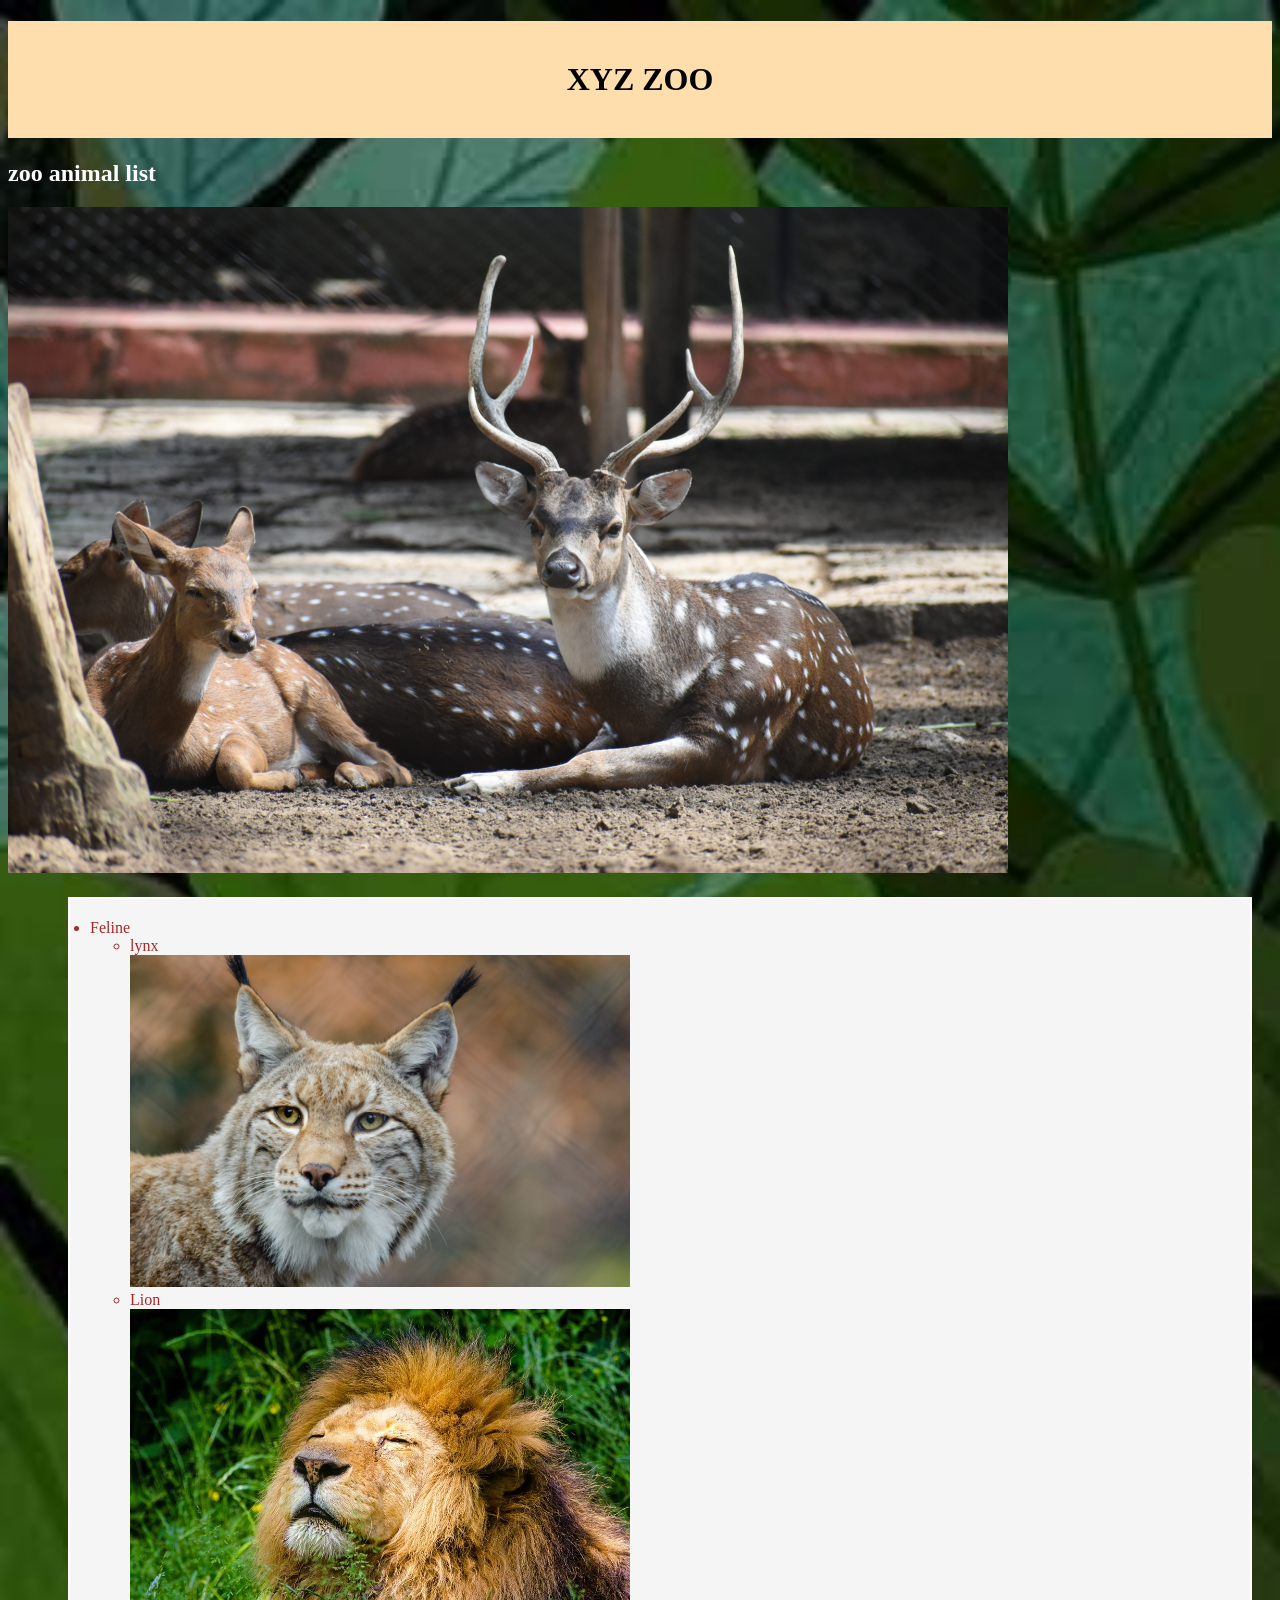
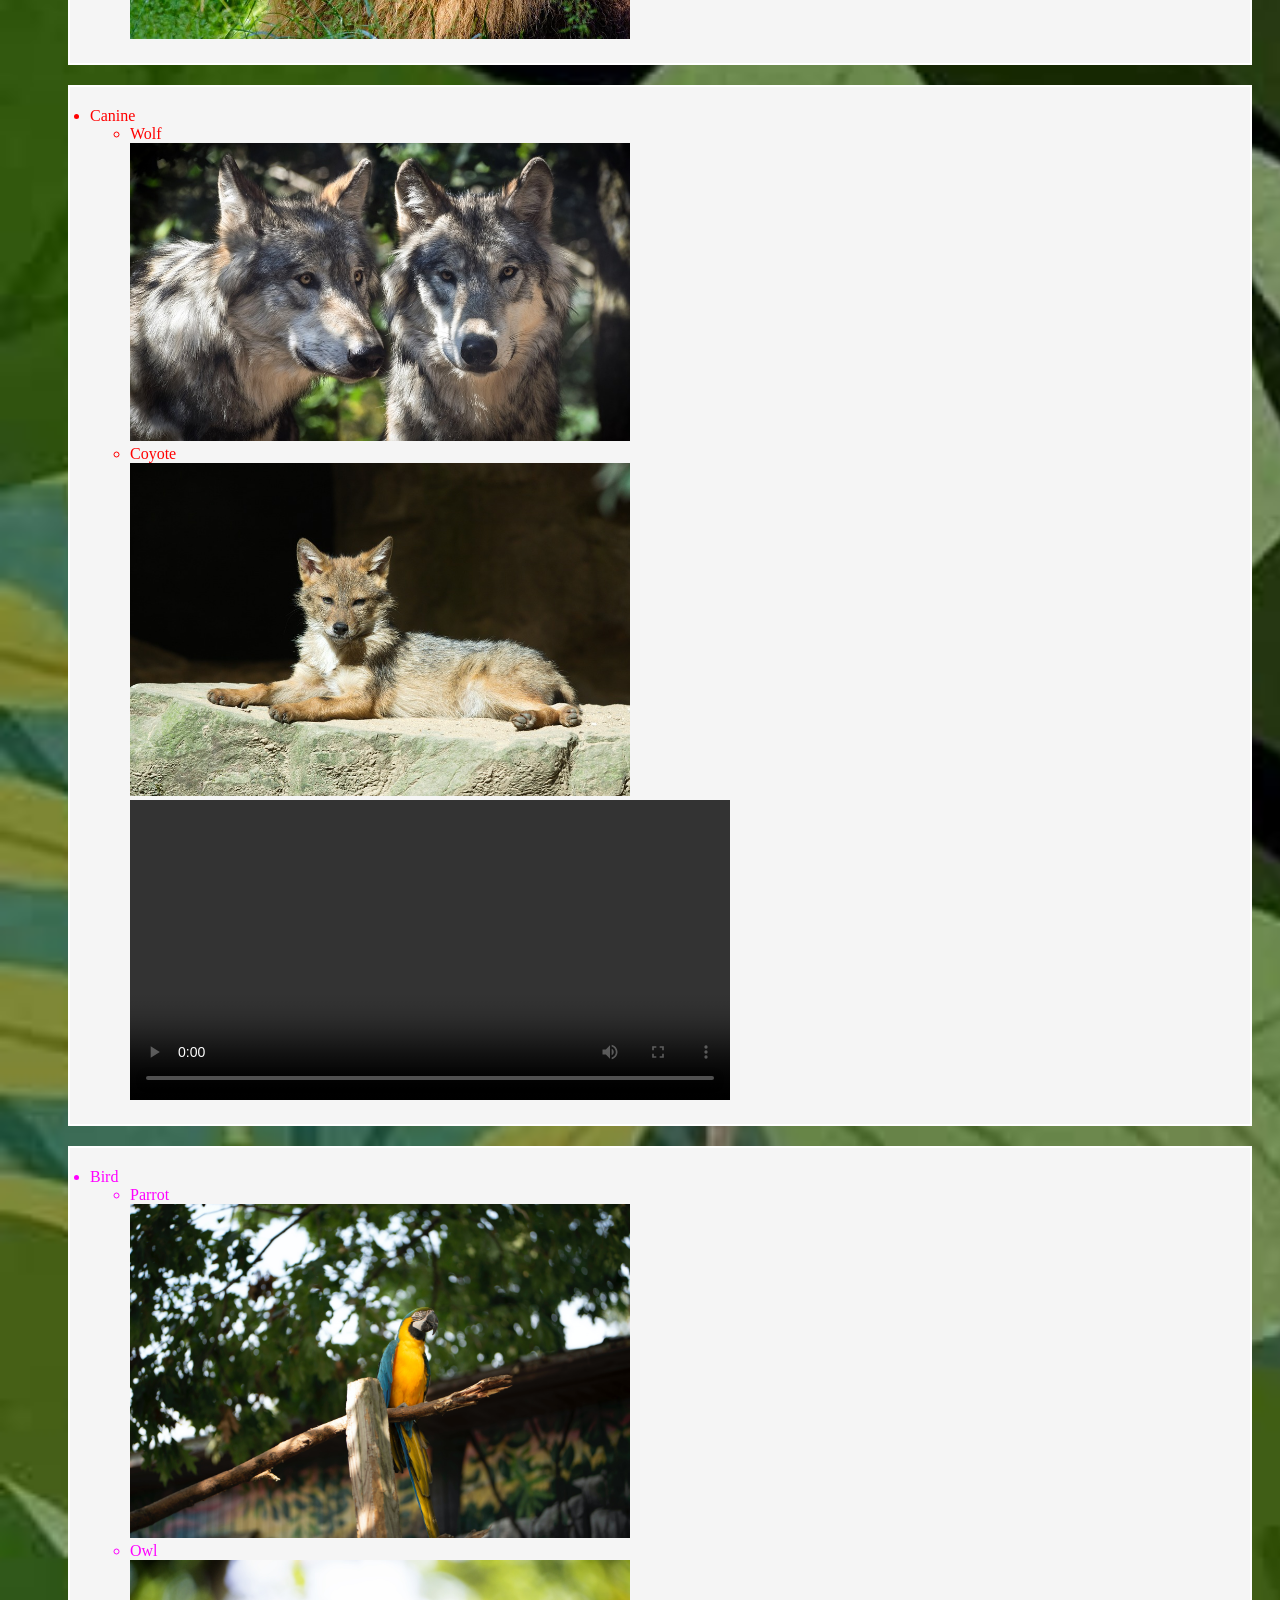
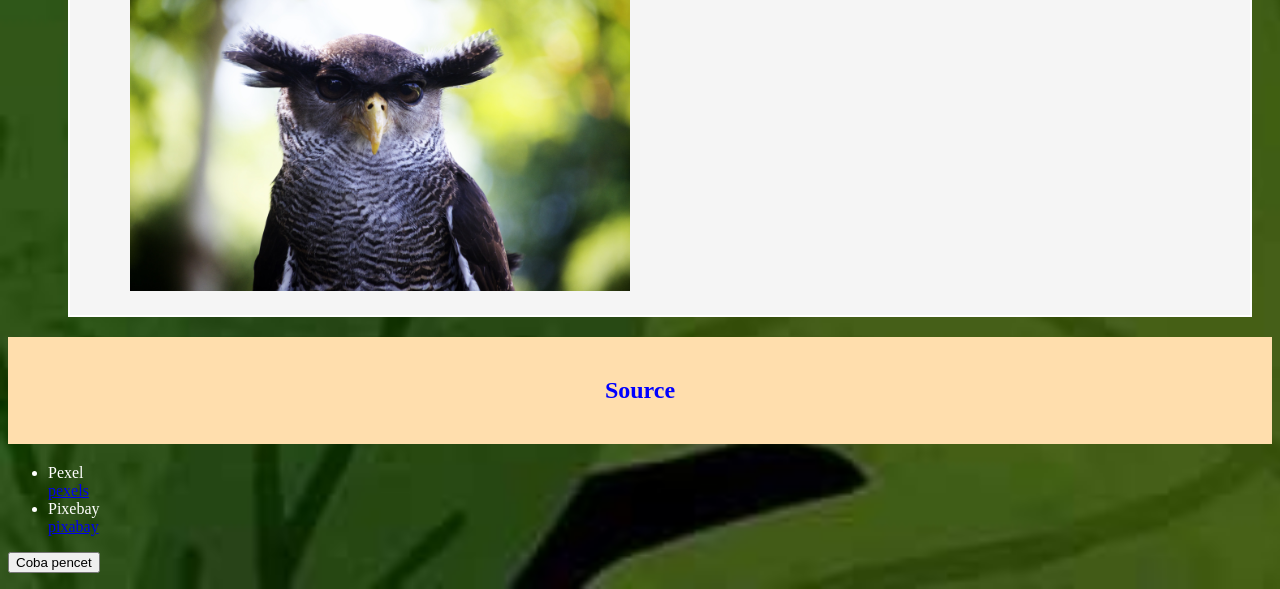
==== index.html @ 4dd63225 "Add files via upload" ====
<!DOCTYPE html>
<html lang="en">
<head>
<style>
.animal {
        background-color: whitesmoke;
        color: white;
        border: 2px solid;
        margin: 20px;
        padding: 20px;}

body    {
        background-image: url(daun.jpg);
        background-repeat: no-repeat;
        background-size: cover;}

    
 #myheader {
        background-color: navajowhite;
        color: black;
        padding: 40px;
        text-align: center;
    }
</style>
    <meta charset="UTF-8">
    <meta name="viewport" content="width=device-width, initial-scale=1.0">
    <title>Latihan</title>
</head>
<body>
    <h1 id="myheader">XYZ ZOO</h1>
    <h2 style="color: white;"><strong>zoo animal list</strong></h1>
    <img src="hewan/zoo.jpg" width="1000px">
    <ul>
        <div class="animal">
        <li style="color: brown;">Feline</li>
            <ul>
                <li style="color: brown;">lynx</li>
                    <a href="" target="_blank"><img src="hewan/lynx.jpg" alt="lynx" width="500"></a>
                <li style="color: brown;">Lion</li>
                    <a href="" target="_blank"><img src="hewan/lion.jpg"alt="Lion" width="500px"></a>
            </ul>
        </div>
        <div class="animal">
        <li style="color: red;">Canine</li>
            <ul>
                <li style="color: red;">Wolf</li>
                     <a href="" target="_blank"><img src="hewan/wolf.jpg" alt="Wolf"
                    width="500px"></a>
                <li style="color: red;">Coyote</li>
                    <a href="" target="_blank"><img src="hewan/coyote.jpg" alt="Coyote"
                    width="500px"></a>
                    <video width="600px" controls>
                        <source src="video/Coyote Hunts Birds  BBC Earth - BBC Earth (360p, h264).mp4" type="video/mp4">
                    </video>
            </ul>
        </div>
        <div class="animal">
        <li style="color: magenta;">Bird</li>
            <ul>
                <li style="color: magenta;">Parrot</li>
                     <a href="" target="_blank"><img src="hewan/parrot.jpg" alt="Parrot"
                    width="500px"></a>
                <li style="color: magenta;">Owl</li>
                     <a href="" target="_blank"><img src="hewan/owl.jpg" alt="Owl"
                    width="500px"></a>
            </ul>
            </div>
    </ul>
    <h2 style="color: blue;" id="myheader">Source</h2>
    <ul>
        <li style="color: white;">Pexel</li>
            <a href="https://www.pexels.com/id-id/" target="_blank">pexels</a>
        <li style="color: white;">Pixebay</li>
            <a href="https://pixabay.com/id/" target="_blank">pixabay</a>
    </ul>
<button type="button" onclick="document.getElementById('demo').innerHTML = Date()">Coba pencet</button>
<p id="demo"></p>
</body>
</html>
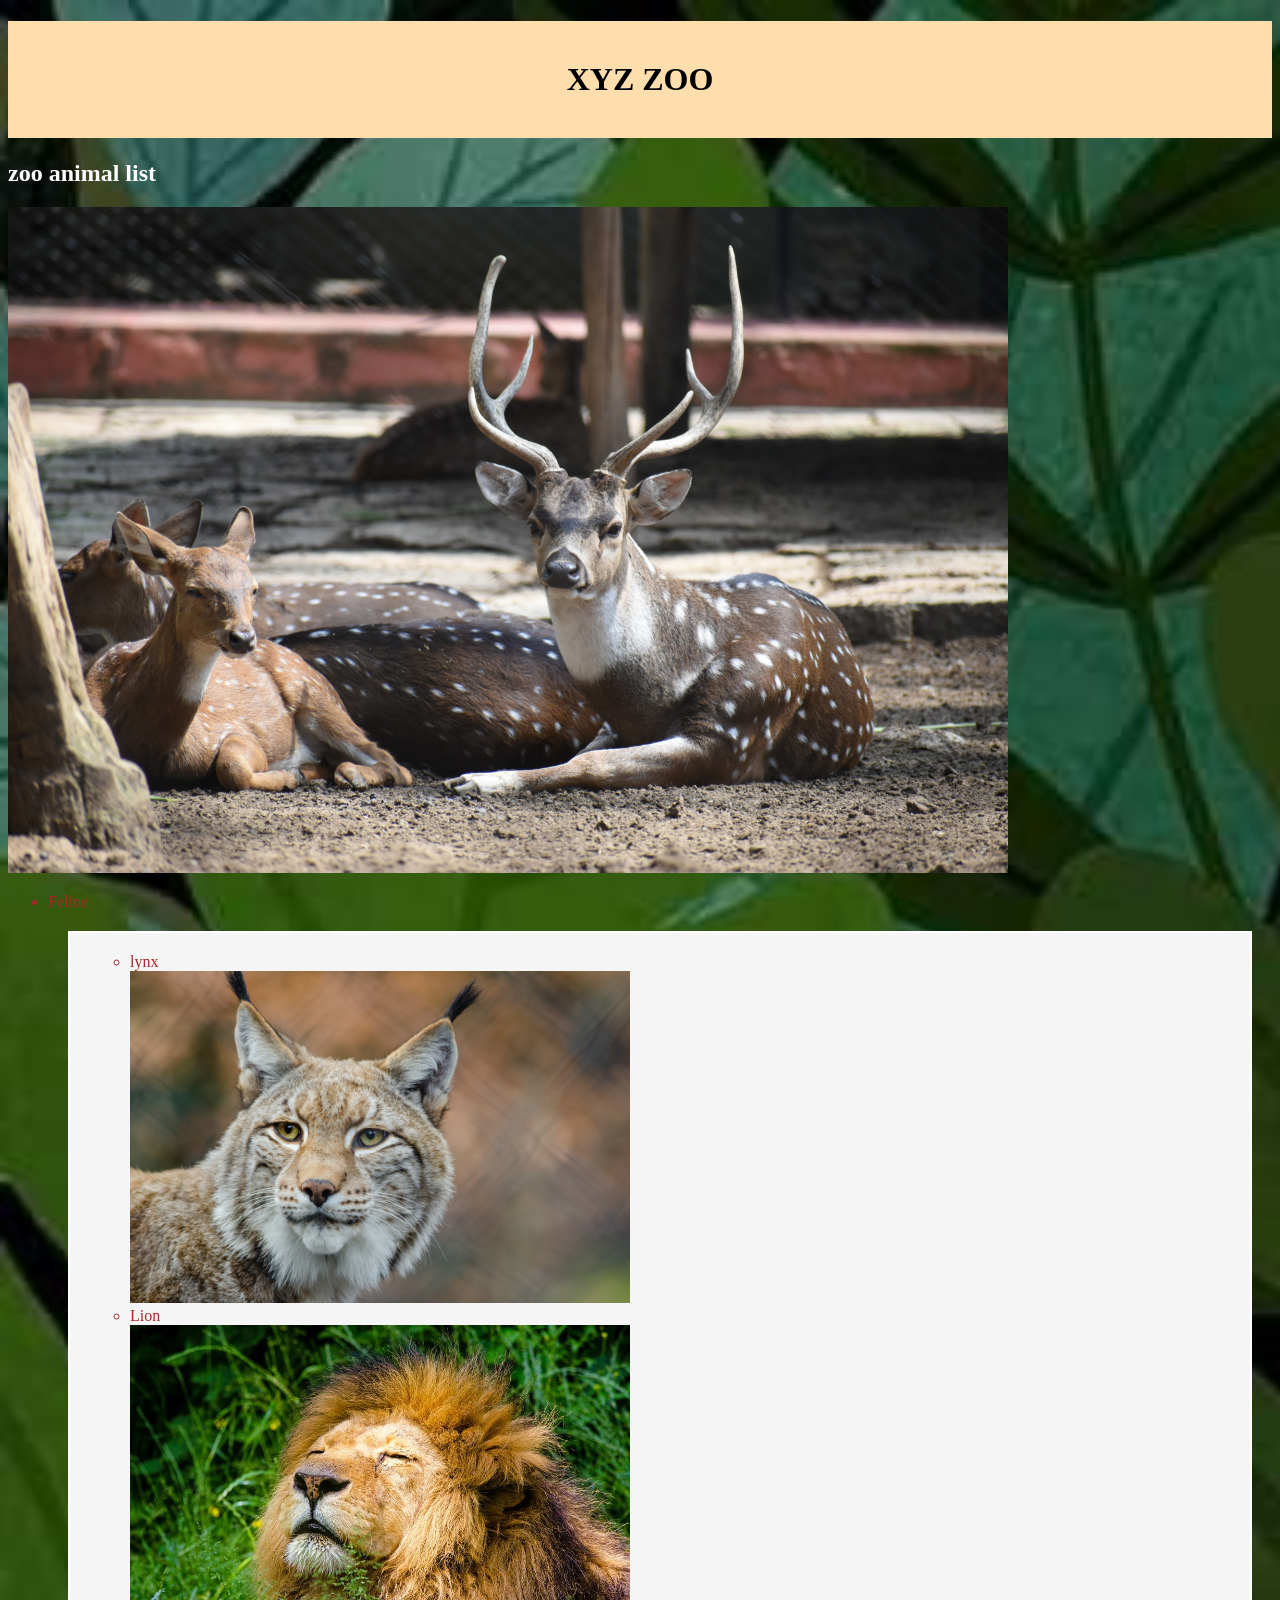
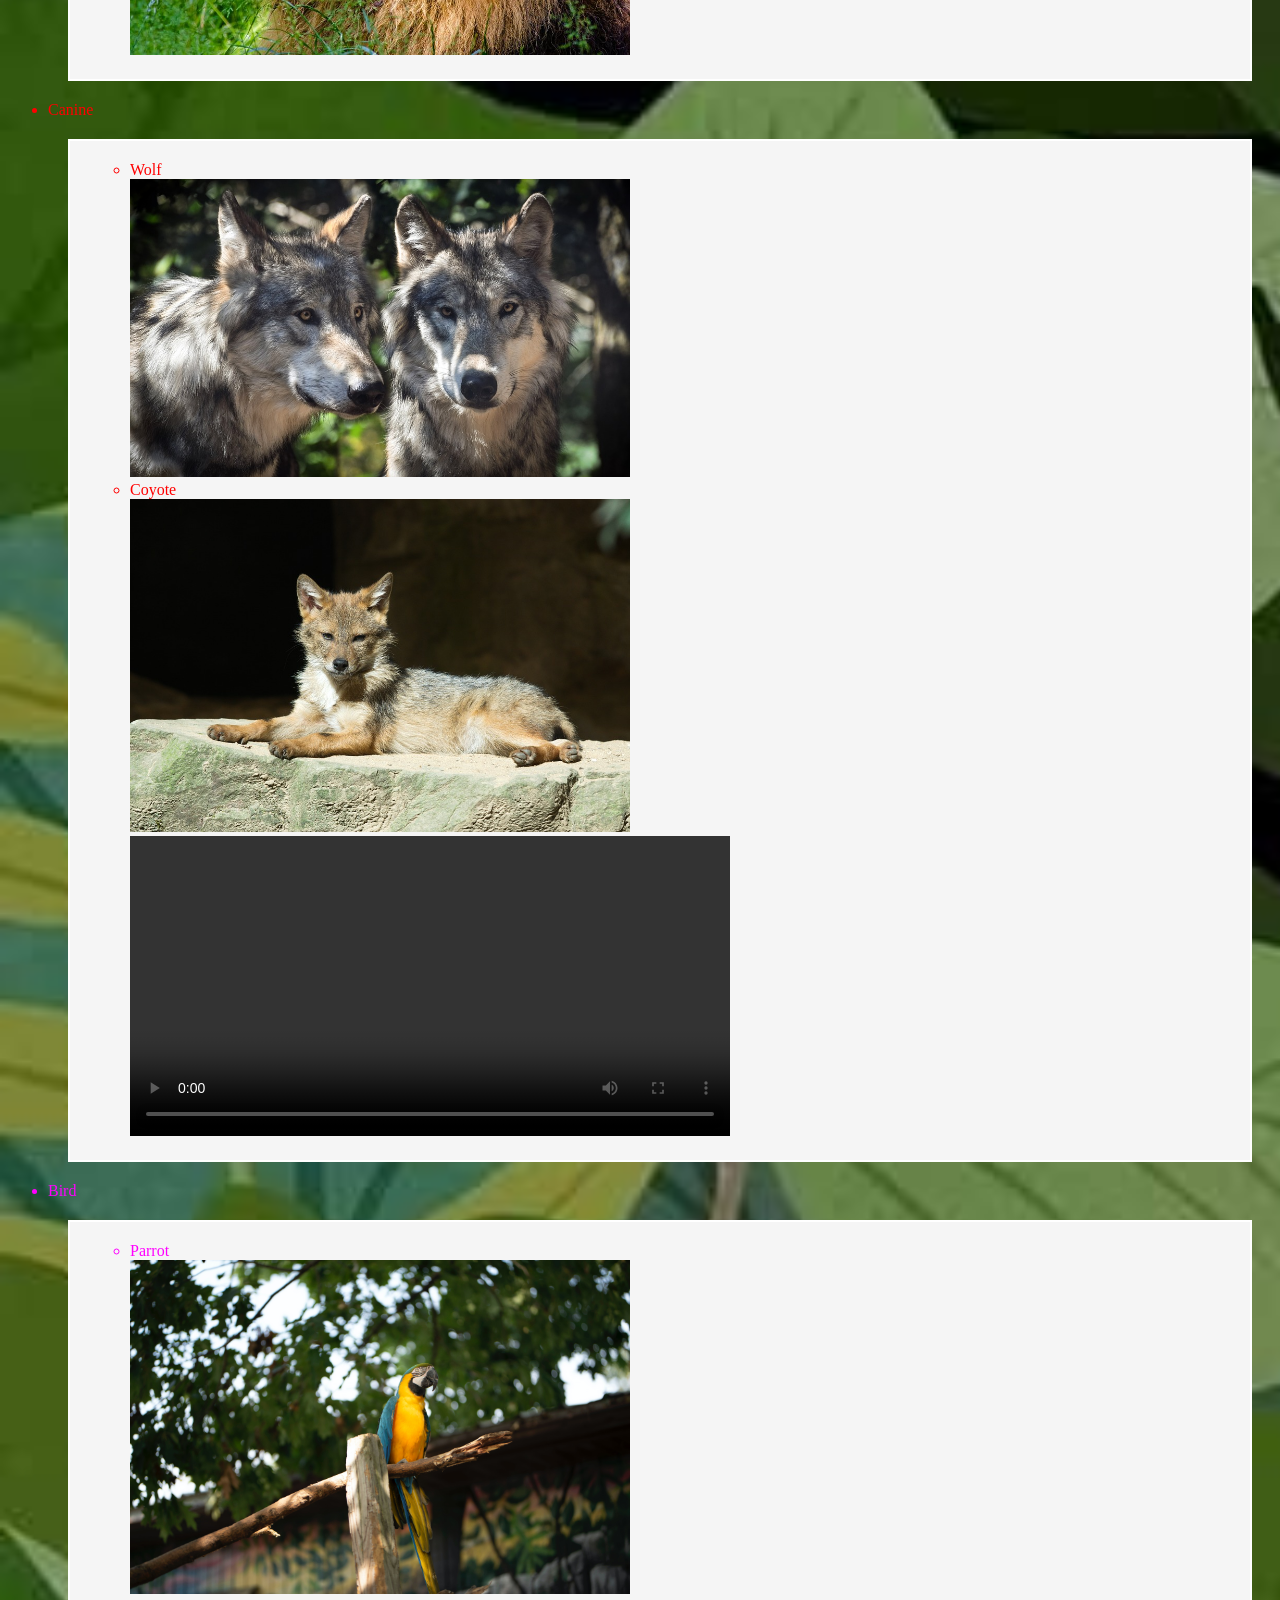
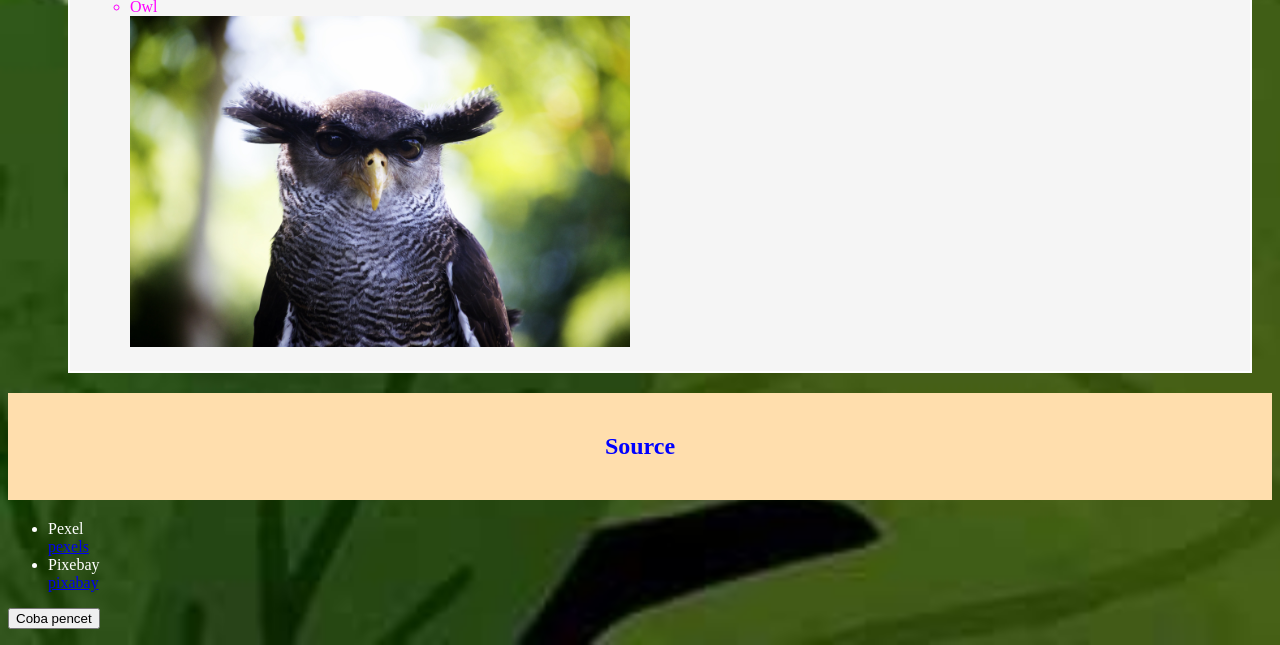
==== commit 15cb14ad: "Update index.html" ====
--- a/index.html
+++ b/index.html
@@ -31,8 +31,8 @@
     <h2 style="color: white;"><strong>zoo animal list</strong></h1>
     <img src="hewan/zoo.jpg" width="1000px">
     <ul>
-        <div class="animal">
         <li style="color: brown;">Feline</li>
+         <div class="animal">
             <ul>
                 <li style="color: brown;">lynx</li>
                     <a href="" target="_blank"><img src="hewan/lynx.jpg" alt="lynx" width="500"></a>
@@ -40,8 +40,8 @@
                     <a href="" target="_blank"><img src="hewan/lion.jpg"alt="Lion" width="500px"></a>
             </ul>
         </div>
+        <li style="color: red;">Canine</li>
         <div class="animal">
-        <li style="color: red;">Canine</li>
             <ul>
                 <li style="color: red;">Wolf</li>
                      <a href="" target="_blank"><img src="hewan/wolf.jpg" alt="Wolf"
@@ -54,8 +54,8 @@
                     </video>
             </ul>
         </div>
+        <li style="color: magenta;">Bird</li>
         <div class="animal">
-        <li style="color: magenta;">Bird</li>
             <ul>
                 <li style="color: magenta;">Parrot</li>
                      <a href="" target="_blank"><img src="hewan/parrot.jpg" alt="Parrot"
@@ -64,7 +64,7 @@
                      <a href="" target="_blank"><img src="hewan/owl.jpg" alt="Owl"
                     width="500px"></a>
             </ul>
-            </div>
+        </div>
     </ul>
     <h2 style="color: blue;" id="myheader">Source</h2>
     <ul>
@@ -76,4 +76,4 @@
 <button type="button" onclick="document.getElementById('demo').innerHTML = Date()">Coba pencet</button>
 <p id="demo"></p>
 </body>
-</html>+</html>
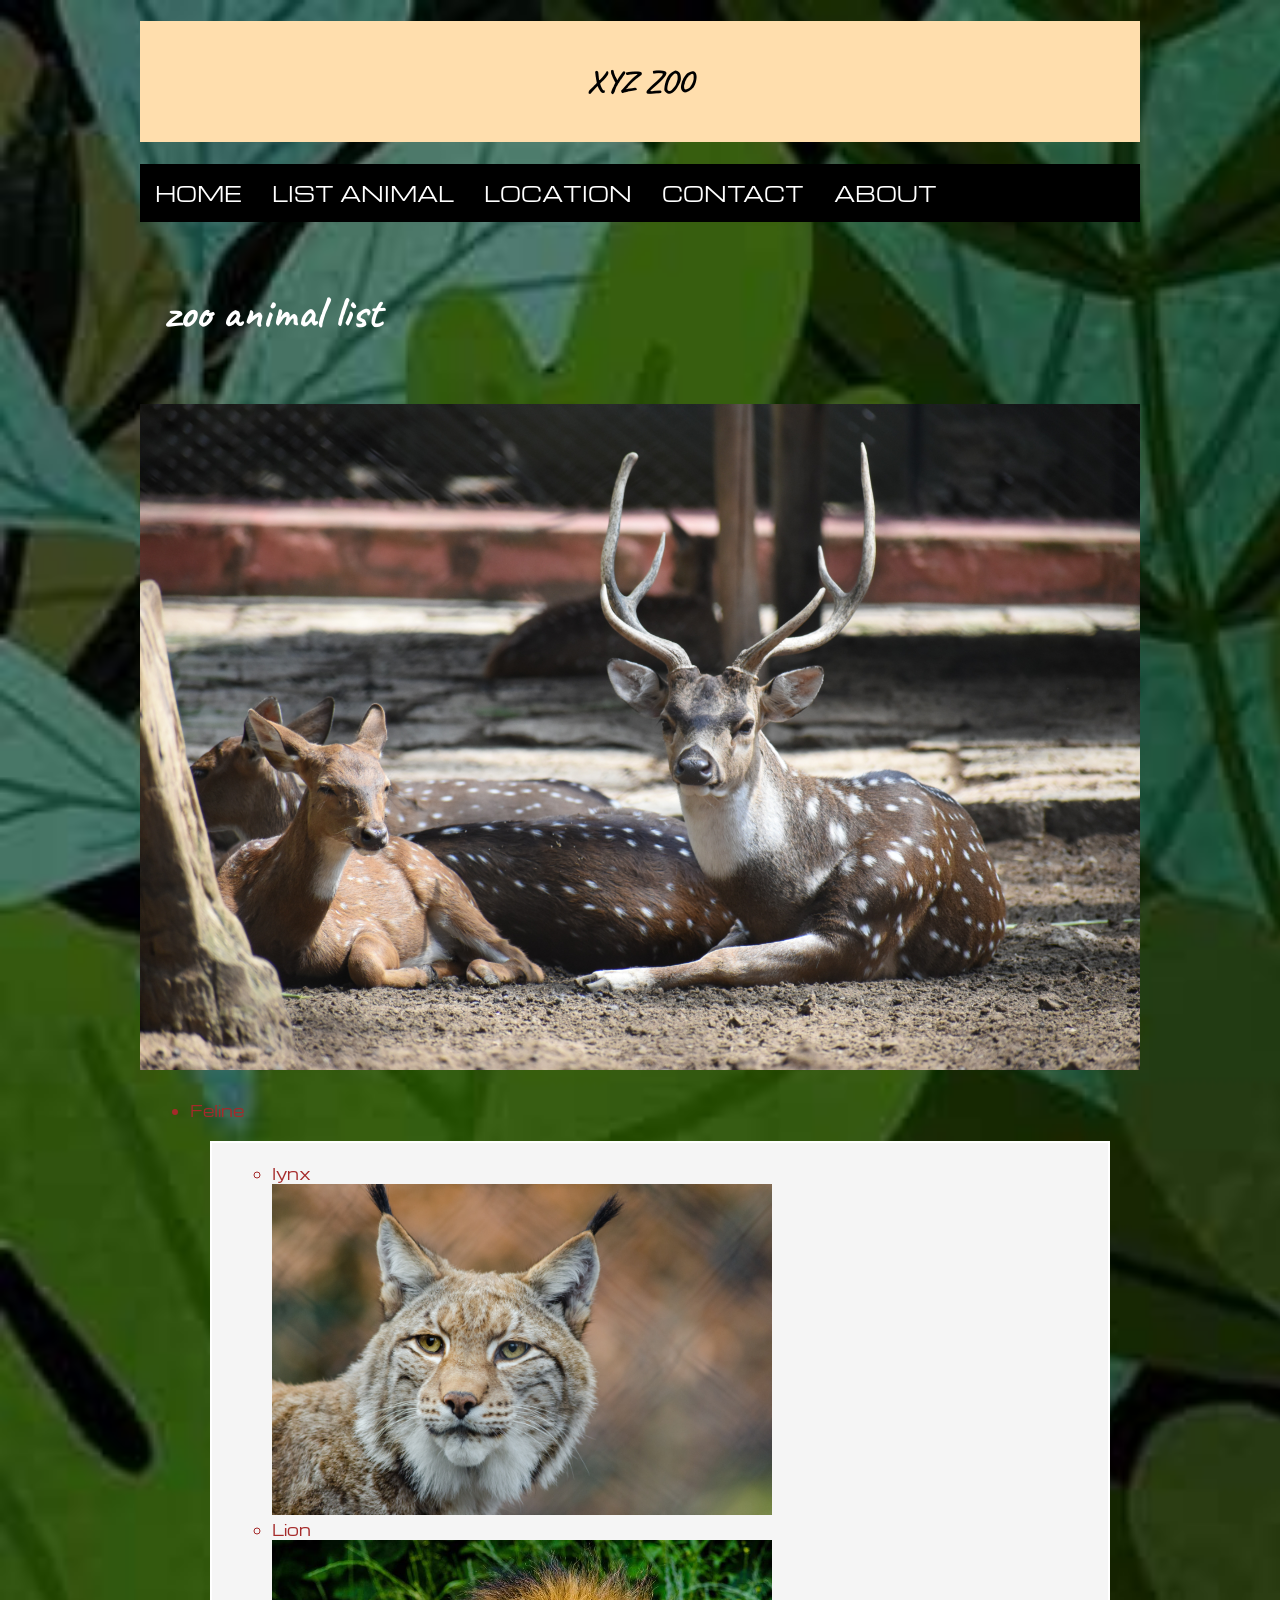
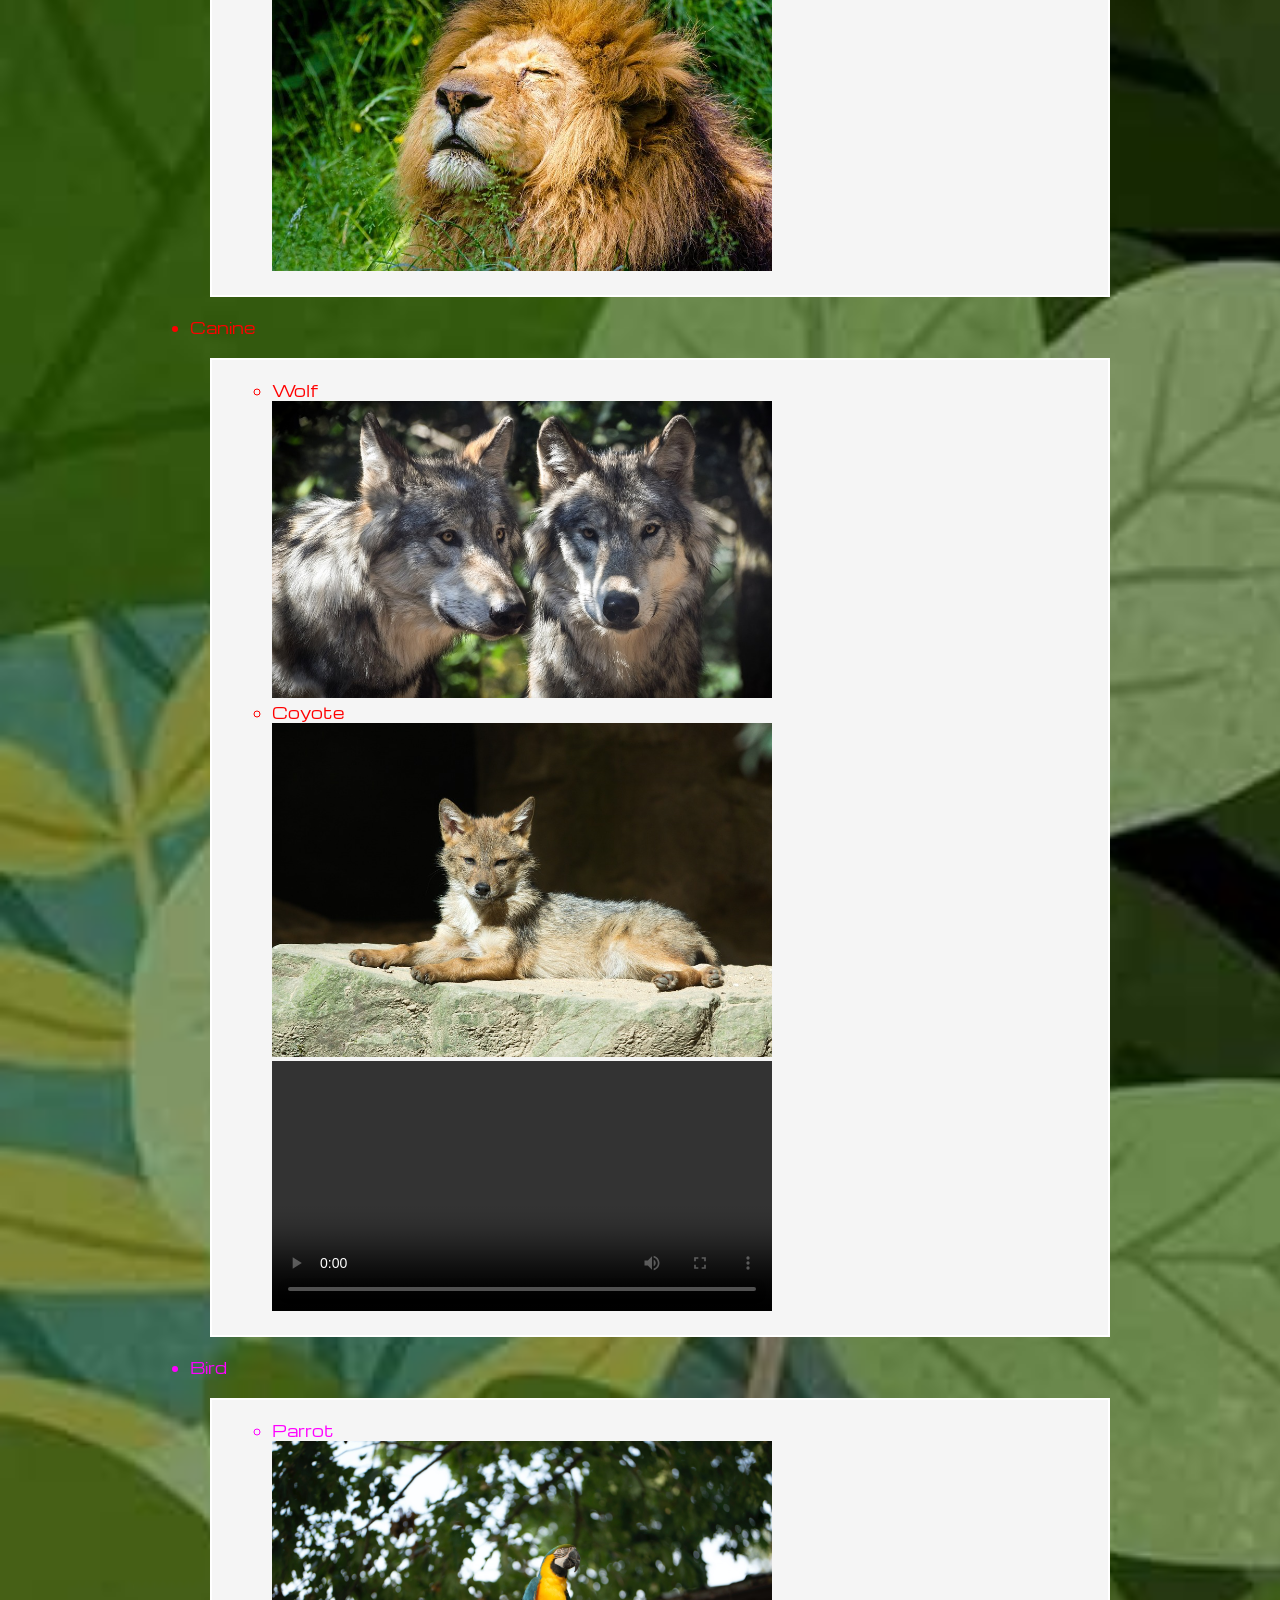
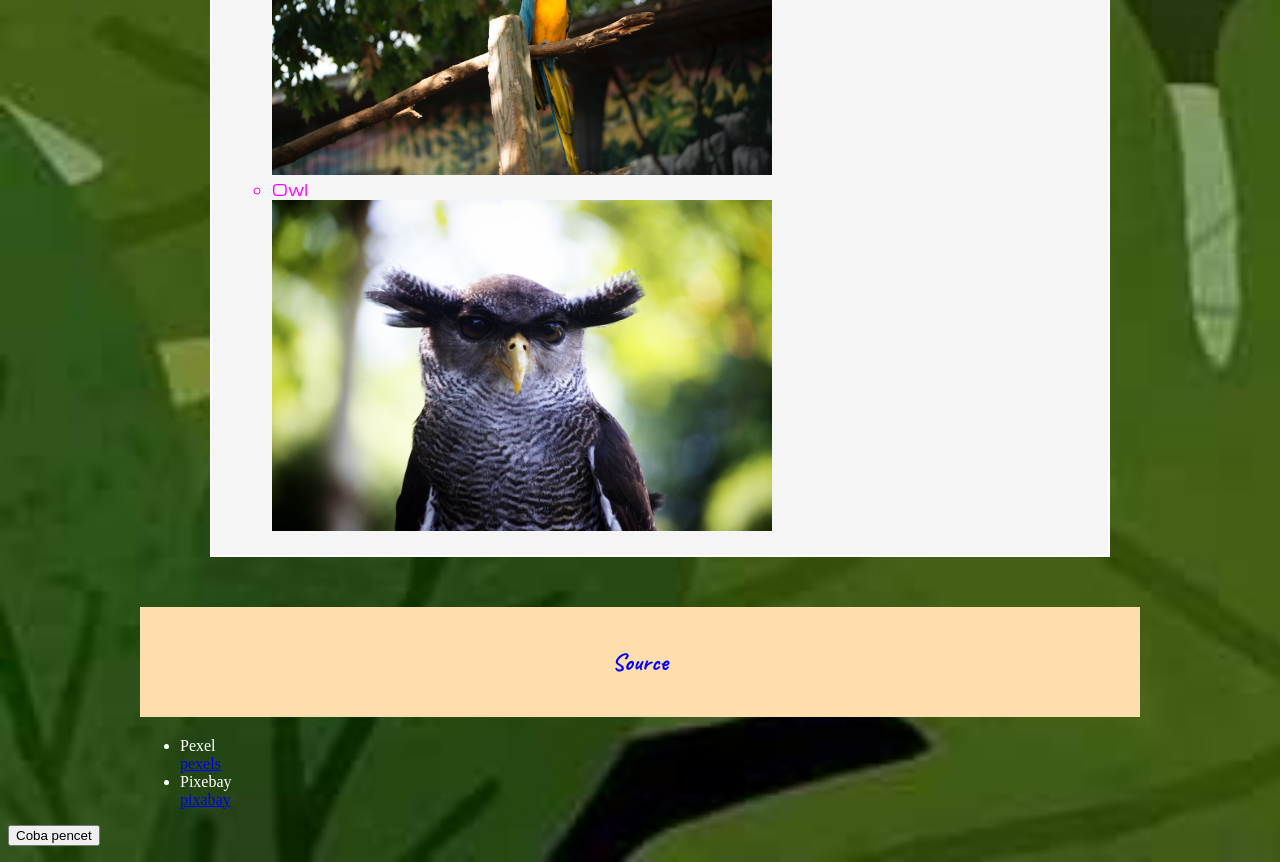
==== commit b9651a84: "Add files via upload" ====
--- a/index.html
+++ b/index.html
@@ -1,47 +1,40 @@
 <!DOCTYPE html>
 <html lang="en">
 <head>
-<style>
-.animal {
-        background-color: whitesmoke;
-        color: white;
-        border: 2px solid;
-        margin: 20px;
-        padding: 20px;}
-
-body    {
-        background-image: url(daun.jpg);
-        background-repeat: no-repeat;
-        background-size: cover;}
-
-    
- #myheader {
-        background-color: navajowhite;
-        color: black;
-        padding: 40px;
-        text-align: center;
-    }
-</style>
     <meta charset="UTF-8">
     <meta name="viewport" content="width=device-width, initial-scale=1.0">
     <title>Latihan</title>
+    <link rel="stylesheet" href="style.css">
 </head>
 <body>
+    <div class="wrapper">
     <h1 id="myheader">XYZ ZOO</h1>
-    <h2 style="color: white;"><strong>zoo animal list</strong></h1>
+
+    <nav class="navbar">
+        <ul>
+            <li><a href="" target="_blank">HOME</a></li>
+            <li><a href="" target="_blank">LIST ANIMAL</a></li>
+            <li><a href="" target="_blank">LOCATION</a></li>
+            <li><a href="" target="_blank">CONTACT</a></li>
+            <li><a href="" target="_blank">ABOUT</a></li>
+        </ul>
+    </nav>
+
+    <h2 id="myheader2"><strong>zoo animal list</strong></h1>
     <img src="hewan/zoo.jpg" width="1000px">
     <ul>
+        <div class="listname">
         <li style="color: brown;">Feline</li>
-         <div class="animal">
+            <div class="animal">
             <ul>
                 <li style="color: brown;">lynx</li>
                     <a href="" target="_blank"><img src="hewan/lynx.jpg" alt="lynx" width="500"></a>
                 <li style="color: brown;">Lion</li>
                     <a href="" target="_blank"><img src="hewan/lion.jpg"alt="Lion" width="500px"></a>
             </ul>
-        </div>
+            </div>
         <li style="color: red;">Canine</li>
-        <div class="animal">
+             <div class="animal">
             <ul>
                 <li style="color: red;">Wolf</li>
                      <a href="" target="_blank"><img src="hewan/wolf.jpg" alt="Wolf"
@@ -49,13 +42,13 @@
                 <li style="color: red;">Coyote</li>
                     <a href="" target="_blank"><img src="hewan/coyote.jpg" alt="Coyote"
                     width="500px"></a>
-                    <video width="600px" controls>
+                    <video width="500px" controls>
                         <source src="video/Coyote Hunts Birds  BBC Earth - BBC Earth (360p, h264).mp4" type="video/mp4">
                     </video>
             </ul>
-        </div>
+            </div>
         <li style="color: magenta;">Bird</li>
-        <div class="animal">
+             <div class="animal">
             <ul>
                 <li style="color: magenta;">Parrot</li>
                      <a href="" target="_blank"><img src="hewan/parrot.jpg" alt="Parrot"
@@ -64,7 +57,7 @@
                      <a href="" target="_blank"><img src="hewan/owl.jpg" alt="Owl"
                     width="500px"></a>
             </ul>
-        </div>
+            </div>
     </ul>
     <h2 style="color: blue;" id="myheader">Source</h2>
     <ul>
@@ -73,7 +66,9 @@
         <li style="color: white;">Pixebay</li>
             <a href="https://pixabay.com/id/" target="_blank">pixabay</a>
     </ul>
+    </div>
 <button type="button" onclick="document.getElementById('demo').innerHTML = Date()">Coba pencet</button>
 <p id="demo"></p>
+</div>
 </body>
-</html>
+</html>
--- a/style.css
+++ b/style.css
@@ -0,0 +1,76 @@
+@import url('https://fonts.googleapis.com/css2?family=Bebas+Neue&family=Caveat:wght@400..700&family=Hachi+Maru+Pop&family=Hina+Mincho&family=Josefin+Sans:ital,wght@0,100..700;1,100..700&family=Jost:ital,wght@0,100..900;1,100..900&family=Kiwi+Maru&family=M+PLUS+1p&family=Michroma&family=Mochiy+Pop+P+One&family=Playfair+Display:ital,wght@0,400..900;1,400..900&family=Slackside+One&family=Tsukimi+Rounded&family=Yuji+Mai&family=Yuji+Syuku&family=Zen+Antique&display=swap');
+
+
+.animal {
+        background-color: whitesmoke;
+        color: white;
+        border: 2px solid;
+        margin: 20px;
+        padding: 20px;}
+
+.wrapper
+        {
+            margin: 0 auto;
+            width: 1000px;
+        }
+
+.navbar ul
+        {
+        list-style-type: none;
+        background-color: black;
+        padding: 0px;
+        margin: 0;
+        overflow: hidden;
+        }
+
+.navbar a
+        {
+        color: white;
+        text-decoration: none;
+        padding: 15px;
+        display: block;
+        text-align: center;
+        }
+
+.navbar a:hover
+        {
+            background-color: white;
+        }        
+
+.navbar li
+        {
+            float: left;
+            font-size: 20px;
+            font-family: "Michroma", sans-serif;
+        }        
+
+body    {
+        background-image: url(daun.jpg);
+        background-repeat: no-repeat;
+        background-size: cover;}
+
+    
+    #myheader 
+    {
+        background-color: navajowhite;
+        color: black;
+        padding: 40px;
+        text-align: center;
+        font-family: "Caveat", cursive;
+    }
+
+    #myheader2
+    {
+          font-family: "Caveat", cursive;
+          padding: 25px;
+          color: white;
+          font-size: 45px;
+    }
+
+    .listname
+    {
+        font-family: "Michroma", sans-serif;
+        font-size: 15px;
+        padding: 10px;
+        color: tomato;
+    }
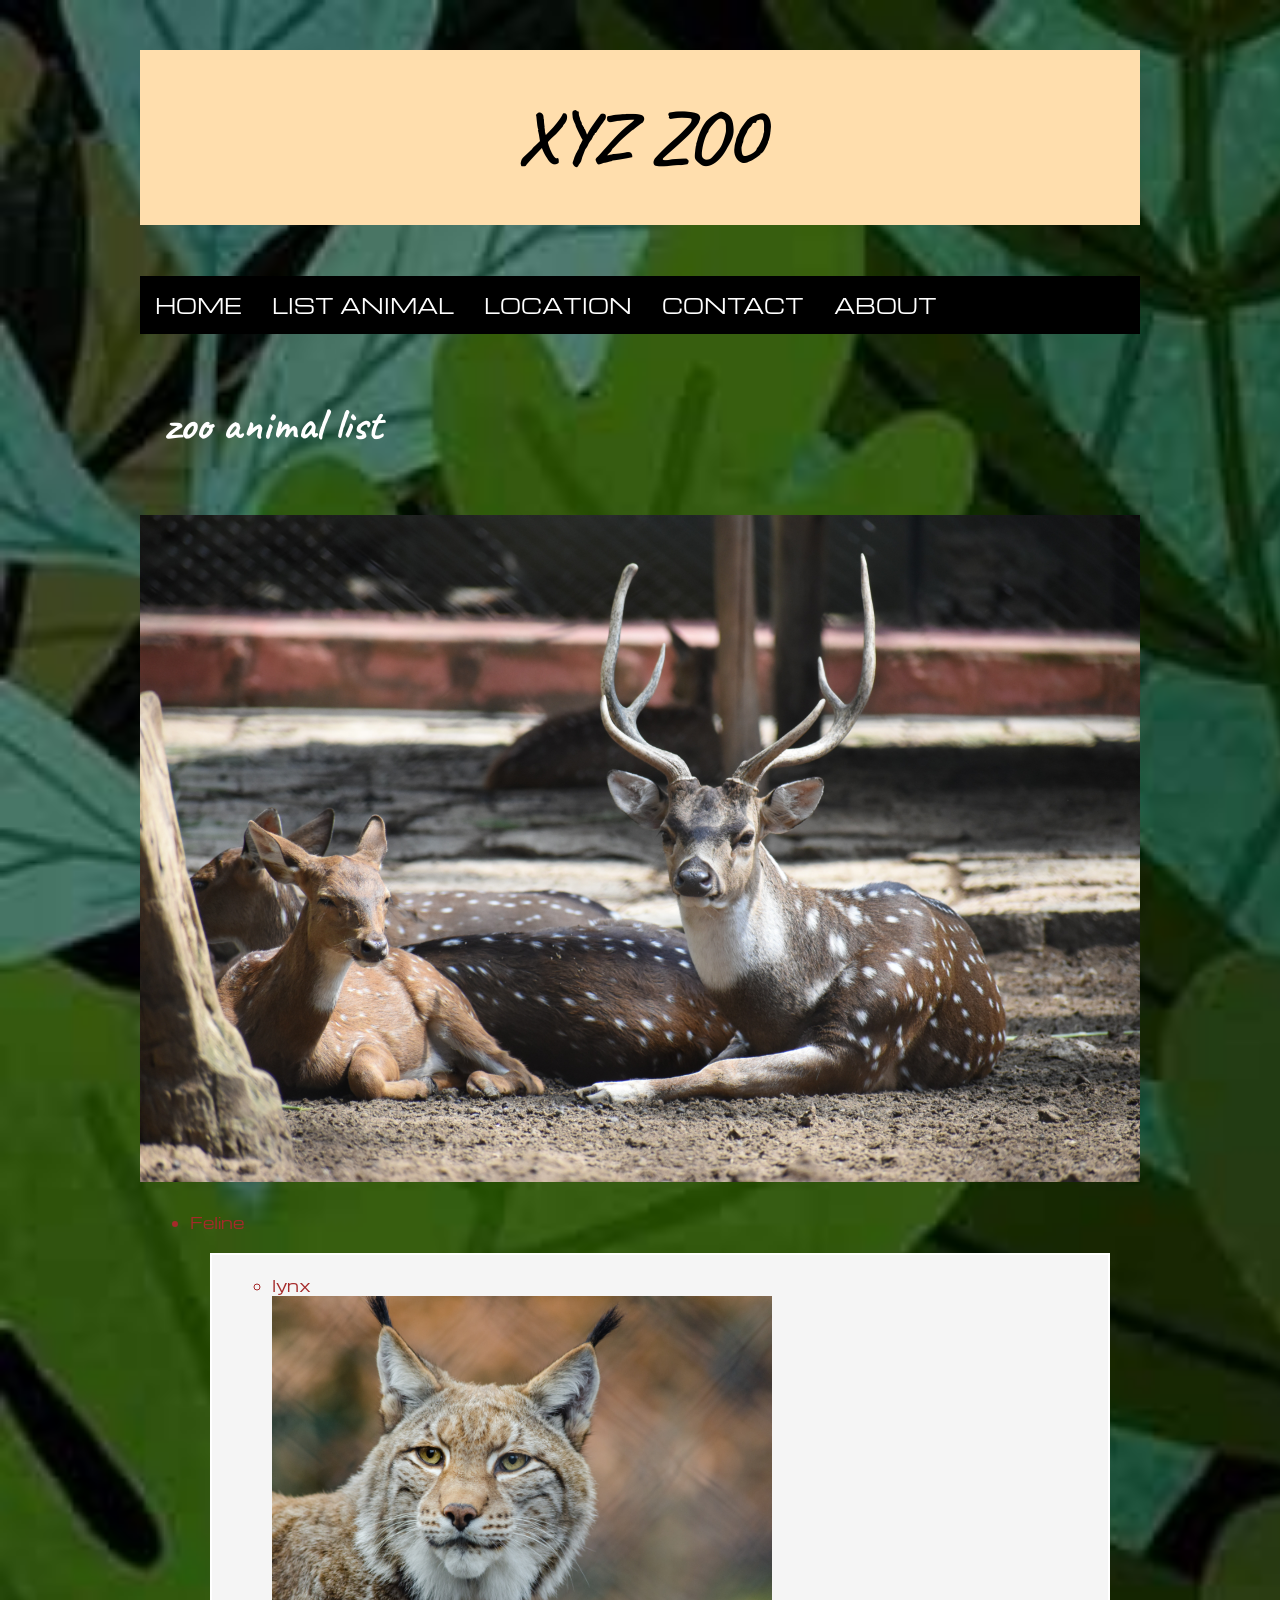
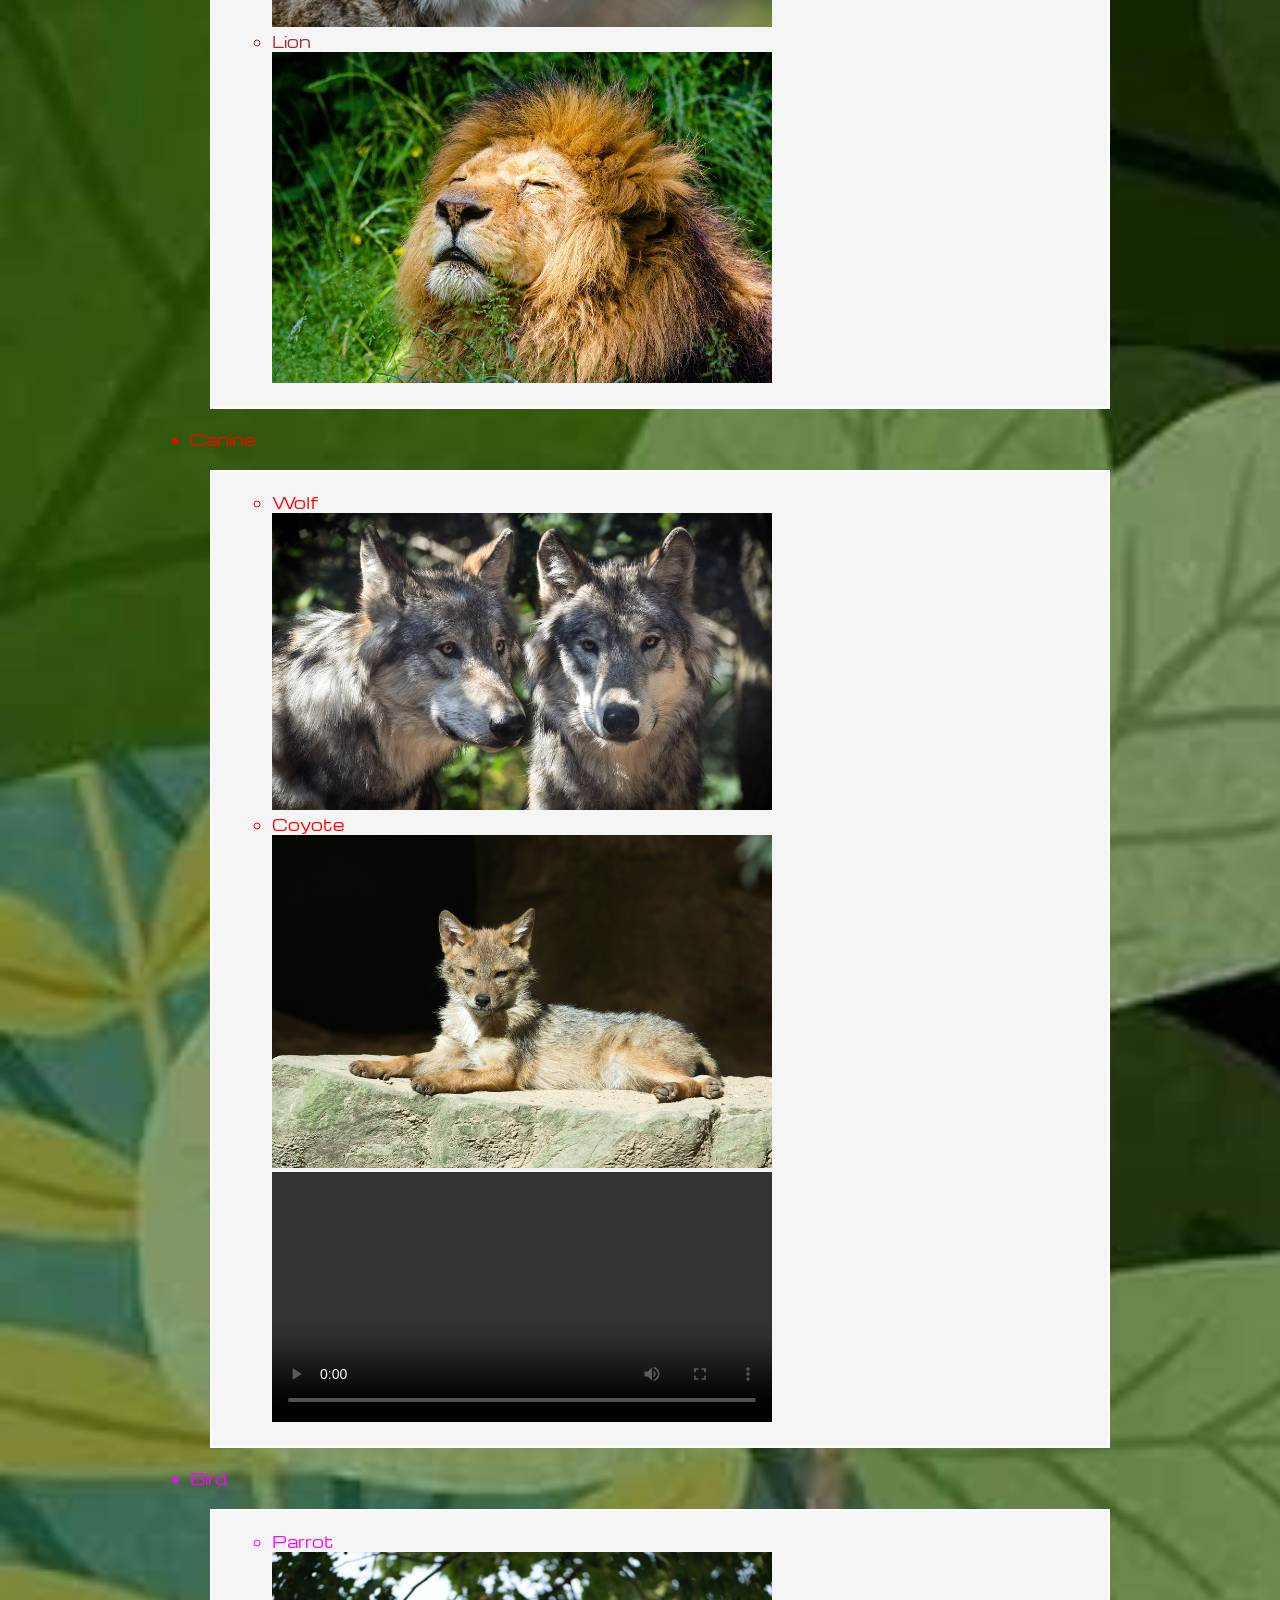
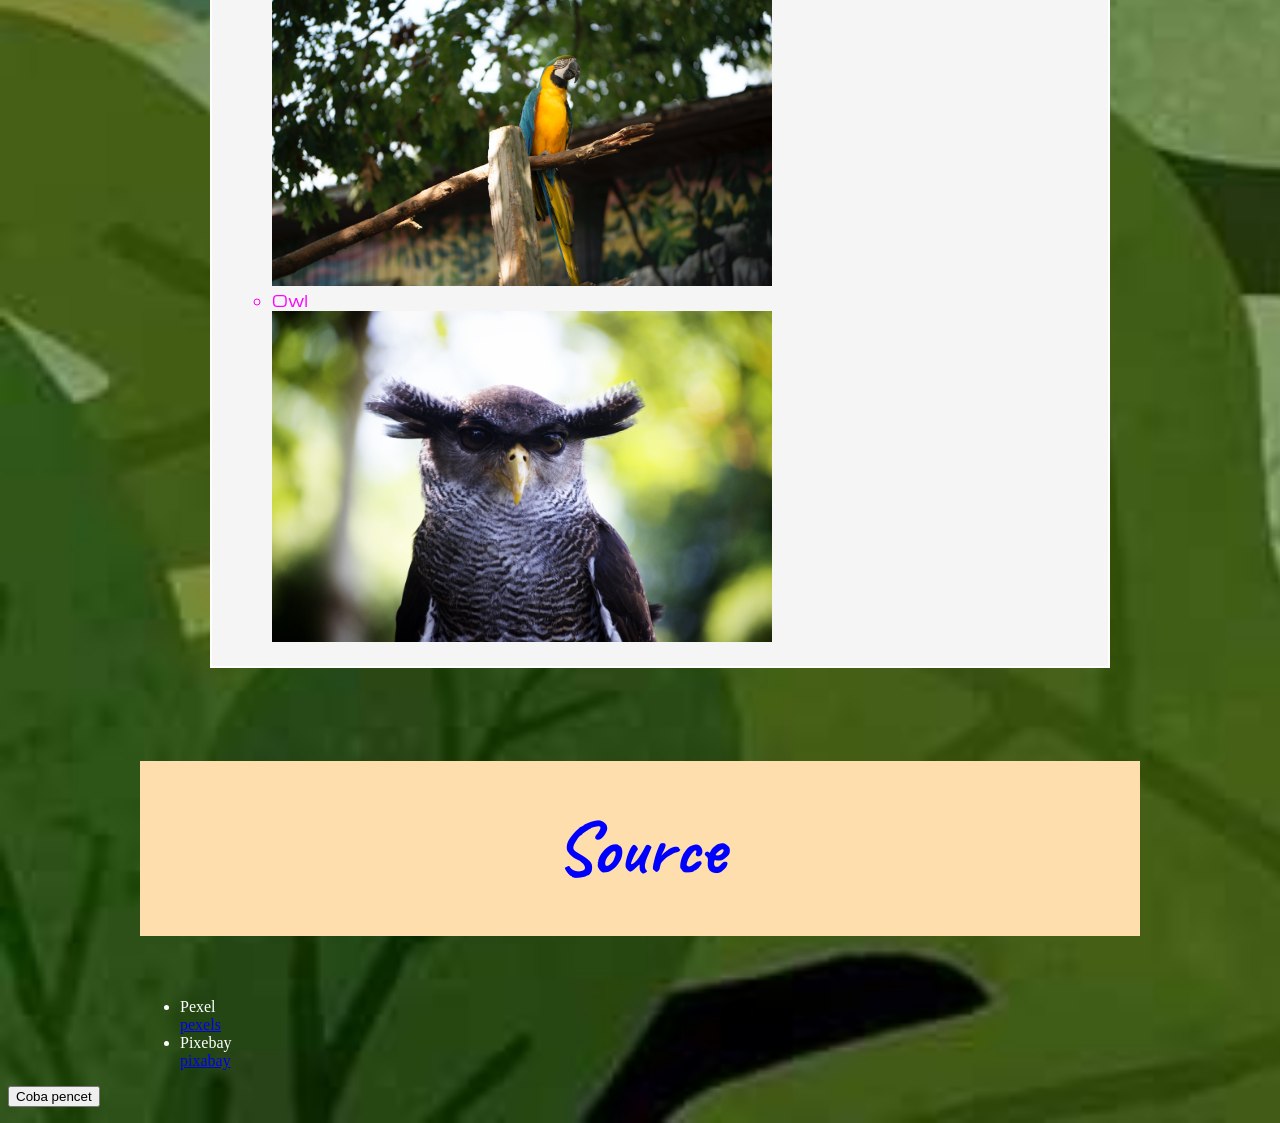
==== commit 4374c957: "Add files via upload" ====
--- a/index.html
+++ b/index.html
@@ -9,17 +9,17 @@
 <body>
     <div class="wrapper">
     <h1 id="myheader">XYZ ZOO</h1>
-
     <nav class="navbar">
         <ul>
-            <li><a href="" target="_blank">HOME</a></li>
-            <li><a href="" target="_blank">LIST ANIMAL</a></li>
-            <li><a href="" target="_blank">LOCATION</a></li>
-            <li><a href="" target="_blank">CONTACT</a></li>
-            <li><a href="" target="_blank">ABOUT</a></li>
+            <li><a href="home.html">HOME</a></li>
+            <li><a href="index.html">LIST ANIMAL</a></li>
+            <li><a href="location.html">LOCATION</a></li>
+            <li><a href="contact.html">CONTACT</a></li>
+            <li><a href="about.html">ABOUT</a></li>
         </ul>
     </nav>
 
+    <main>
     <h2 id="myheader2"><strong>zoo animal list</strong></h1>
     <img src="hewan/zoo.jpg" width="1000px">
     <ul>
@@ -33,8 +33,10 @@
                     <a href="" target="_blank"><img src="hewan/lion.jpg"alt="Lion" width="500px"></a>
             </ul>
             </div>
+        <div class="wolfy">   
         <li style="color: red;">Canine</li>
-             <div class="animal">
+        </div> 
+            <div class="animal">
             <ul>
                 <li style="color: red;">Wolf</li>
                      <a href="" target="_blank"><img src="hewan/wolf.jpg" alt="Wolf"
@@ -70,5 +72,6 @@
 <button type="button" onclick="document.getElementById('demo').innerHTML = Date()">Coba pencet</button>
 <p id="demo"></p>
 </div>
+</main>
 </body>
 </html>
--- a/style.css
+++ b/style.css
@@ -57,6 +57,7 @@
         padding: 40px;
         text-align: center;
         font-family: "Caveat", cursive;
+        font-size: 75px;
     }
 
     #myheader2
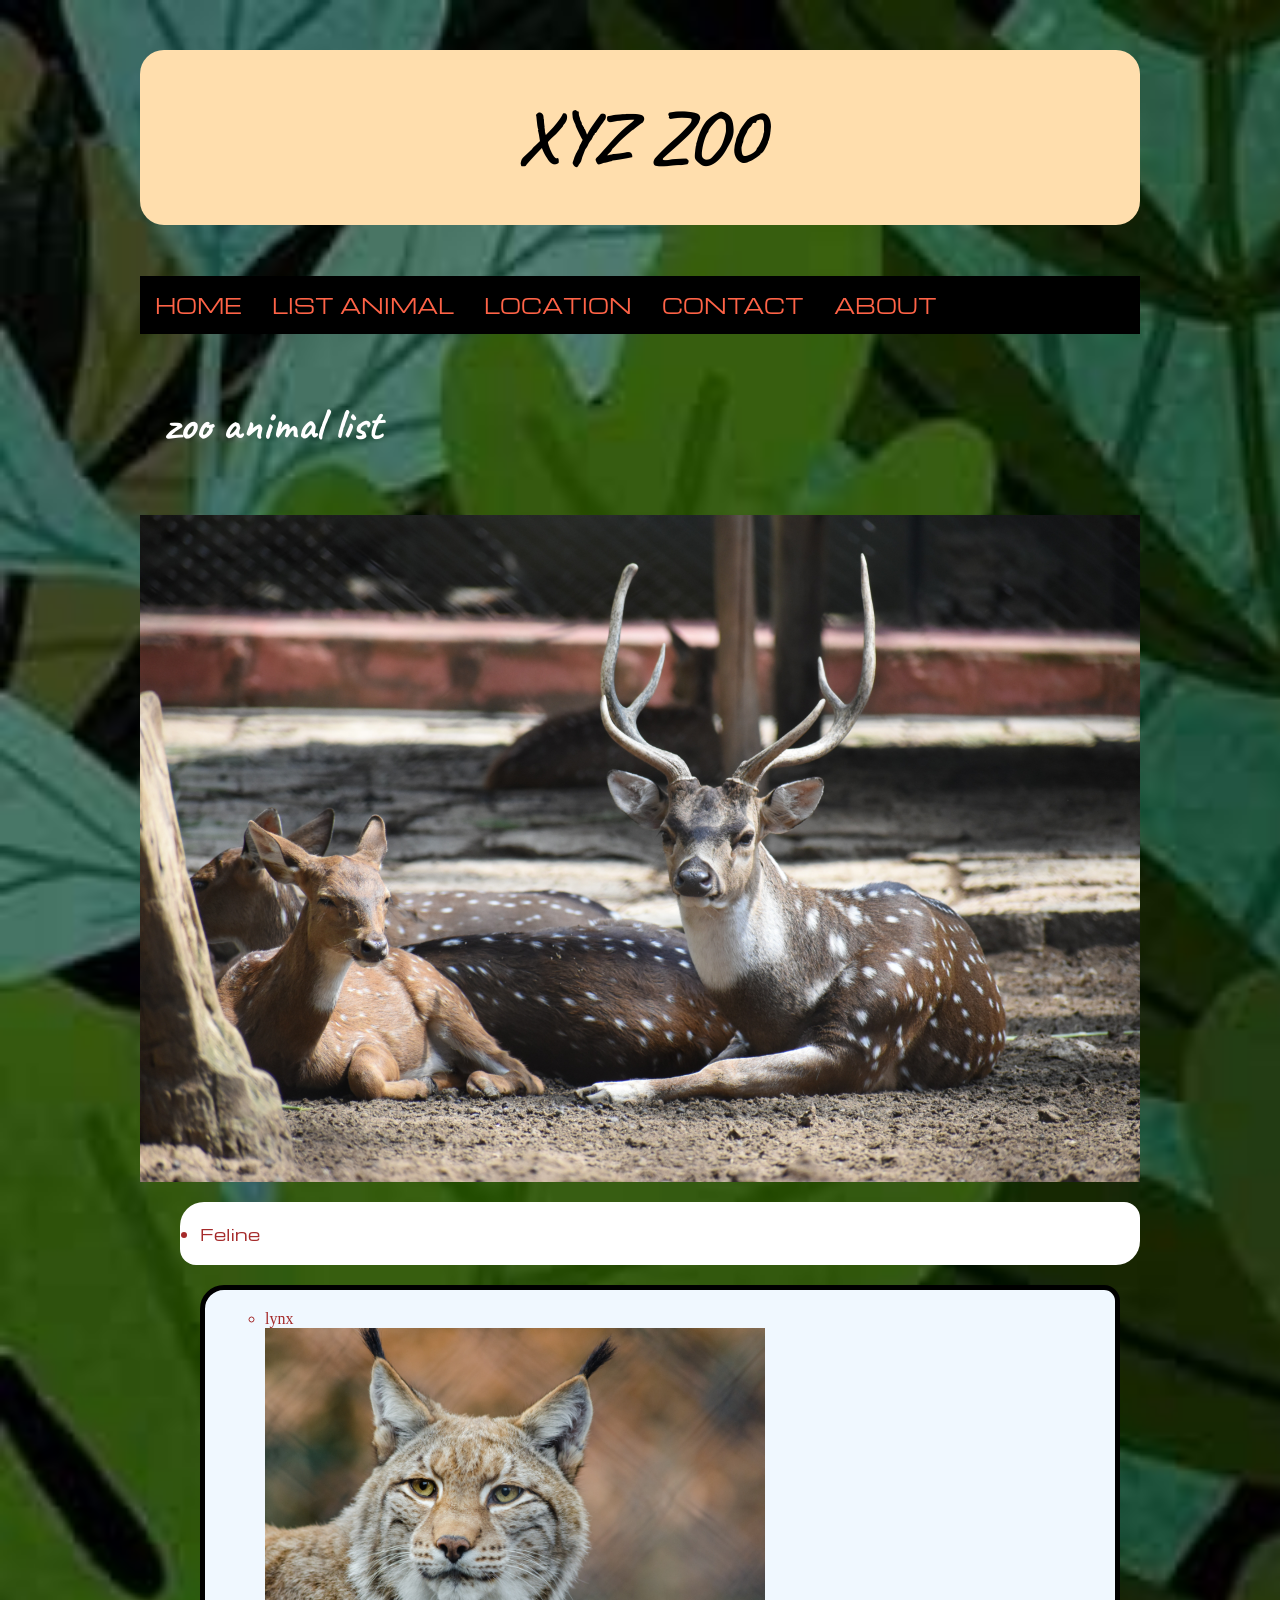
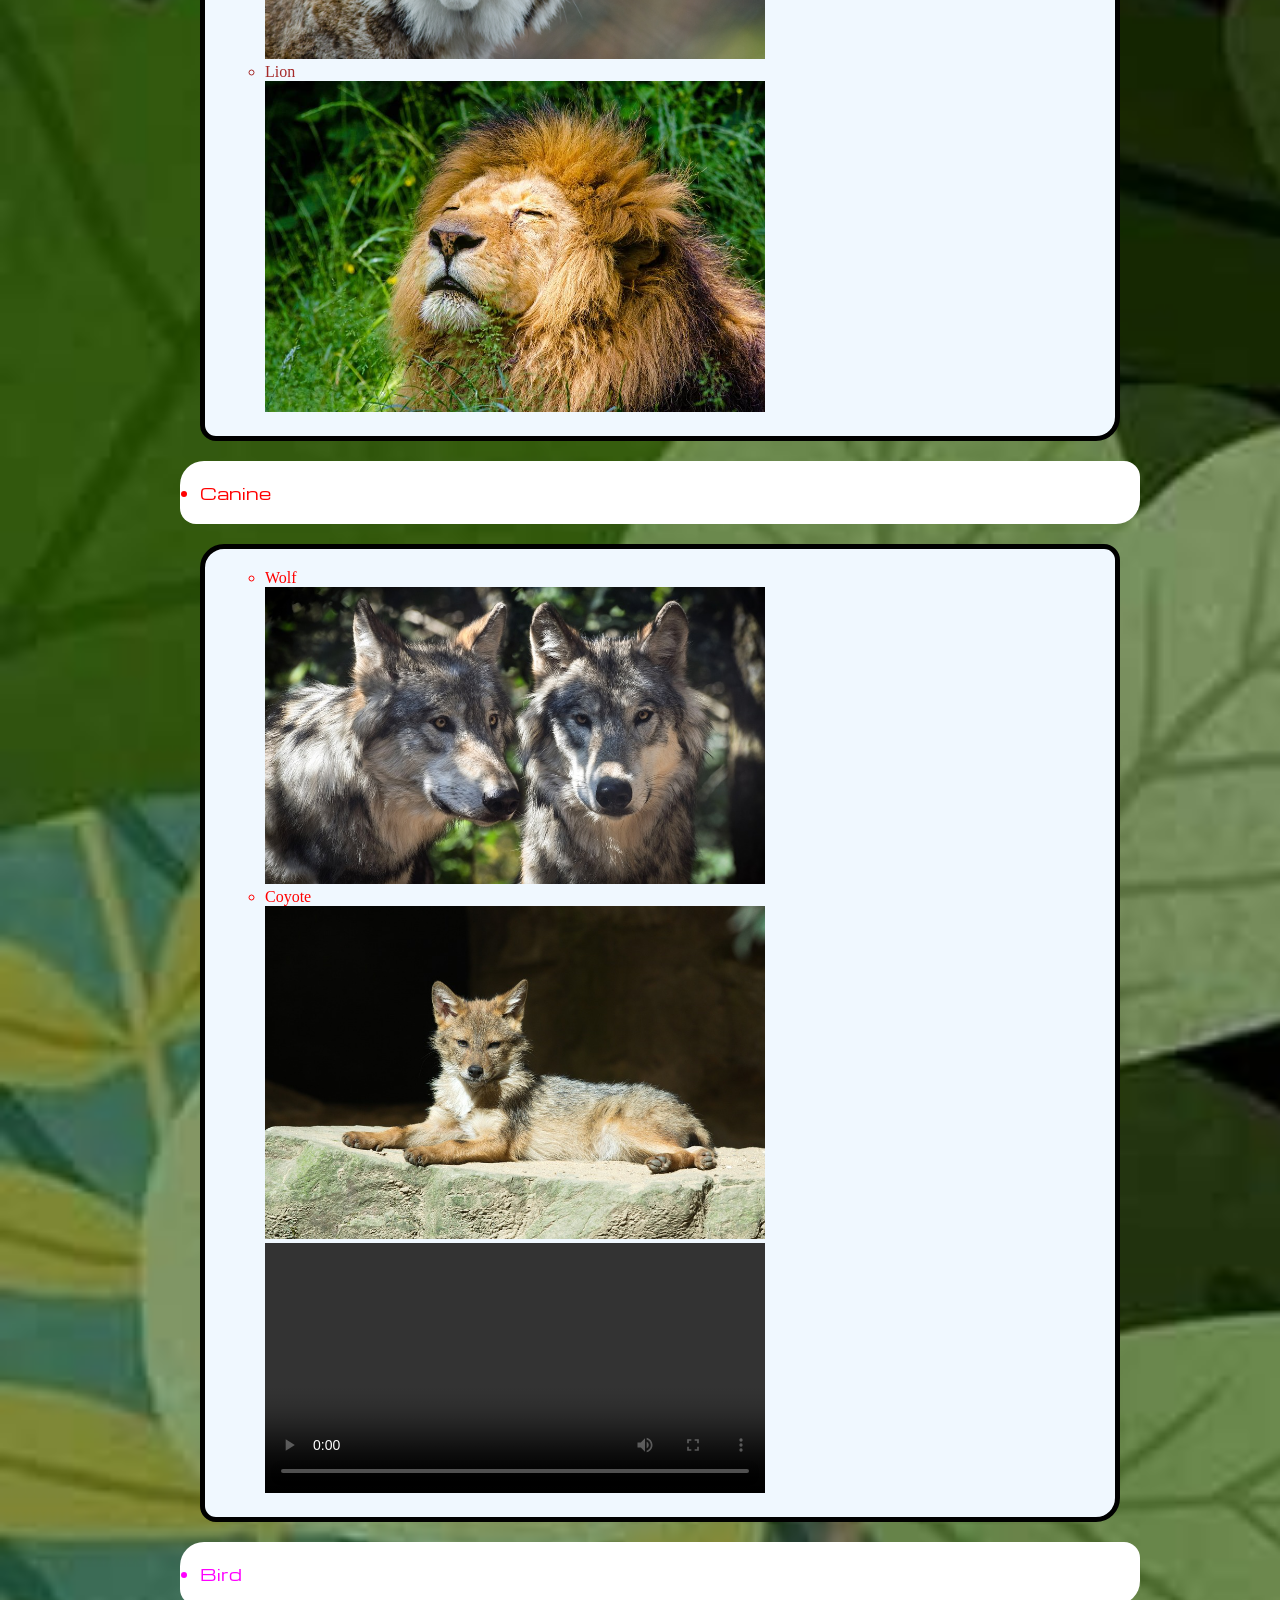
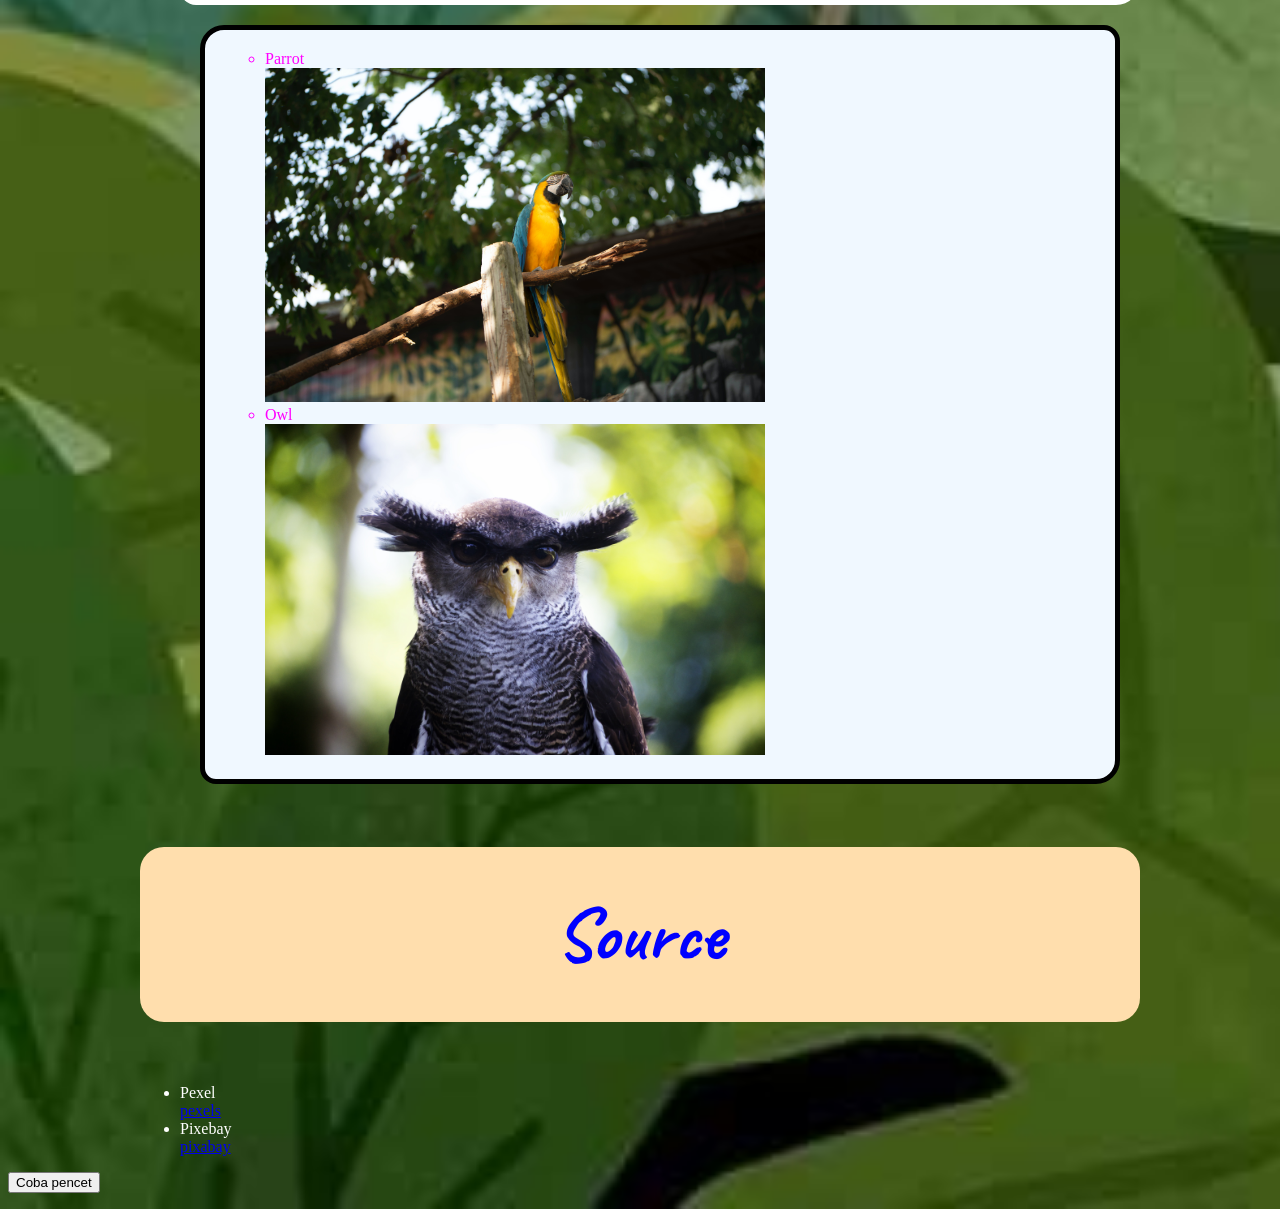
==== commit 0201edf3: "Add files via upload" ====
--- a/index.html
+++ b/index.html
@@ -23,8 +23,9 @@
     <h2 id="myheader2"><strong>zoo animal list</strong></h1>
     <img src="hewan/zoo.jpg" width="1000px">
     <ul>
-        <div class="listname">
+        <div class="wolfy">
         <li style="color: brown;">Feline</li>
+        </div>
             <div class="animal">
             <ul>
                 <li style="color: brown;">lynx</li>
@@ -49,7 +50,9 @@
                     </video>
             </ul>
             </div>
+        <div class="wolfy">
         <li style="color: magenta;">Bird</li>
+        </div>
              <div class="animal">
             <ul>
                 <li style="color: magenta;">Parrot</li>
--- a/style.css
+++ b/style.css
@@ -2,15 +2,17 @@
 
 
 .animal {
-        background-color: whitesmoke;
+        background-color: aliceblue;
         color: white;
-        border: 2px solid;
+        border: 5px solid black;
         margin: 20px;
-        padding: 20px;}
+        padding: 20px;
+        border-radius: 24px 16px 24px 16px
+        }
 
 .wrapper
-        {
-            margin: 0 auto;
+        { 
+            margin: 0 auto; 
             width: 1000px;
         }
 
@@ -25,7 +27,7 @@
 
 .navbar a
         {
-        color: white;
+        color: tomato;
         text-decoration: none;
         padding: 15px;
         display: block;
@@ -47,7 +49,8 @@
 body    {
         background-image: url(daun.jpg);
         background-repeat: no-repeat;
-        background-size: cover;}
+        background-size: cover;
+        }
 
     
     #myheader 
@@ -58,6 +61,7 @@
         text-align: center;
         font-family: "Caveat", cursive;
         font-size: 75px;
+        border-radius: 24px 24px 24px 24px
     }
 
     #myheader2
@@ -66,6 +70,7 @@
           padding: 25px;
           color: white;
           font-size: 45px;
+          border-radius: 24px 16px 24px 16px
     }
 
     .listname
@@ -75,3 +80,28 @@
         padding: 10px;
         color: tomato;
     }
+
+    .wolfy
+     {
+        background-color: white;
+        padding: 20px;
+        font-family: "Michroma", sans-serif;
+        border-radius: 24px 16px 24px 16px
+     }
+
+.myheader3
+        {
+        background-color: yellow;
+        padding: 15px;
+        color: black;
+        border: 2px solid black;
+        font-family: "Bebas Neue", sans-serif;
+        }
+
+.home
+        {
+                background-color: white;
+                font-size: 15px;
+                color: rgb(0, 157, 255);
+                padding: 15px;
+        }
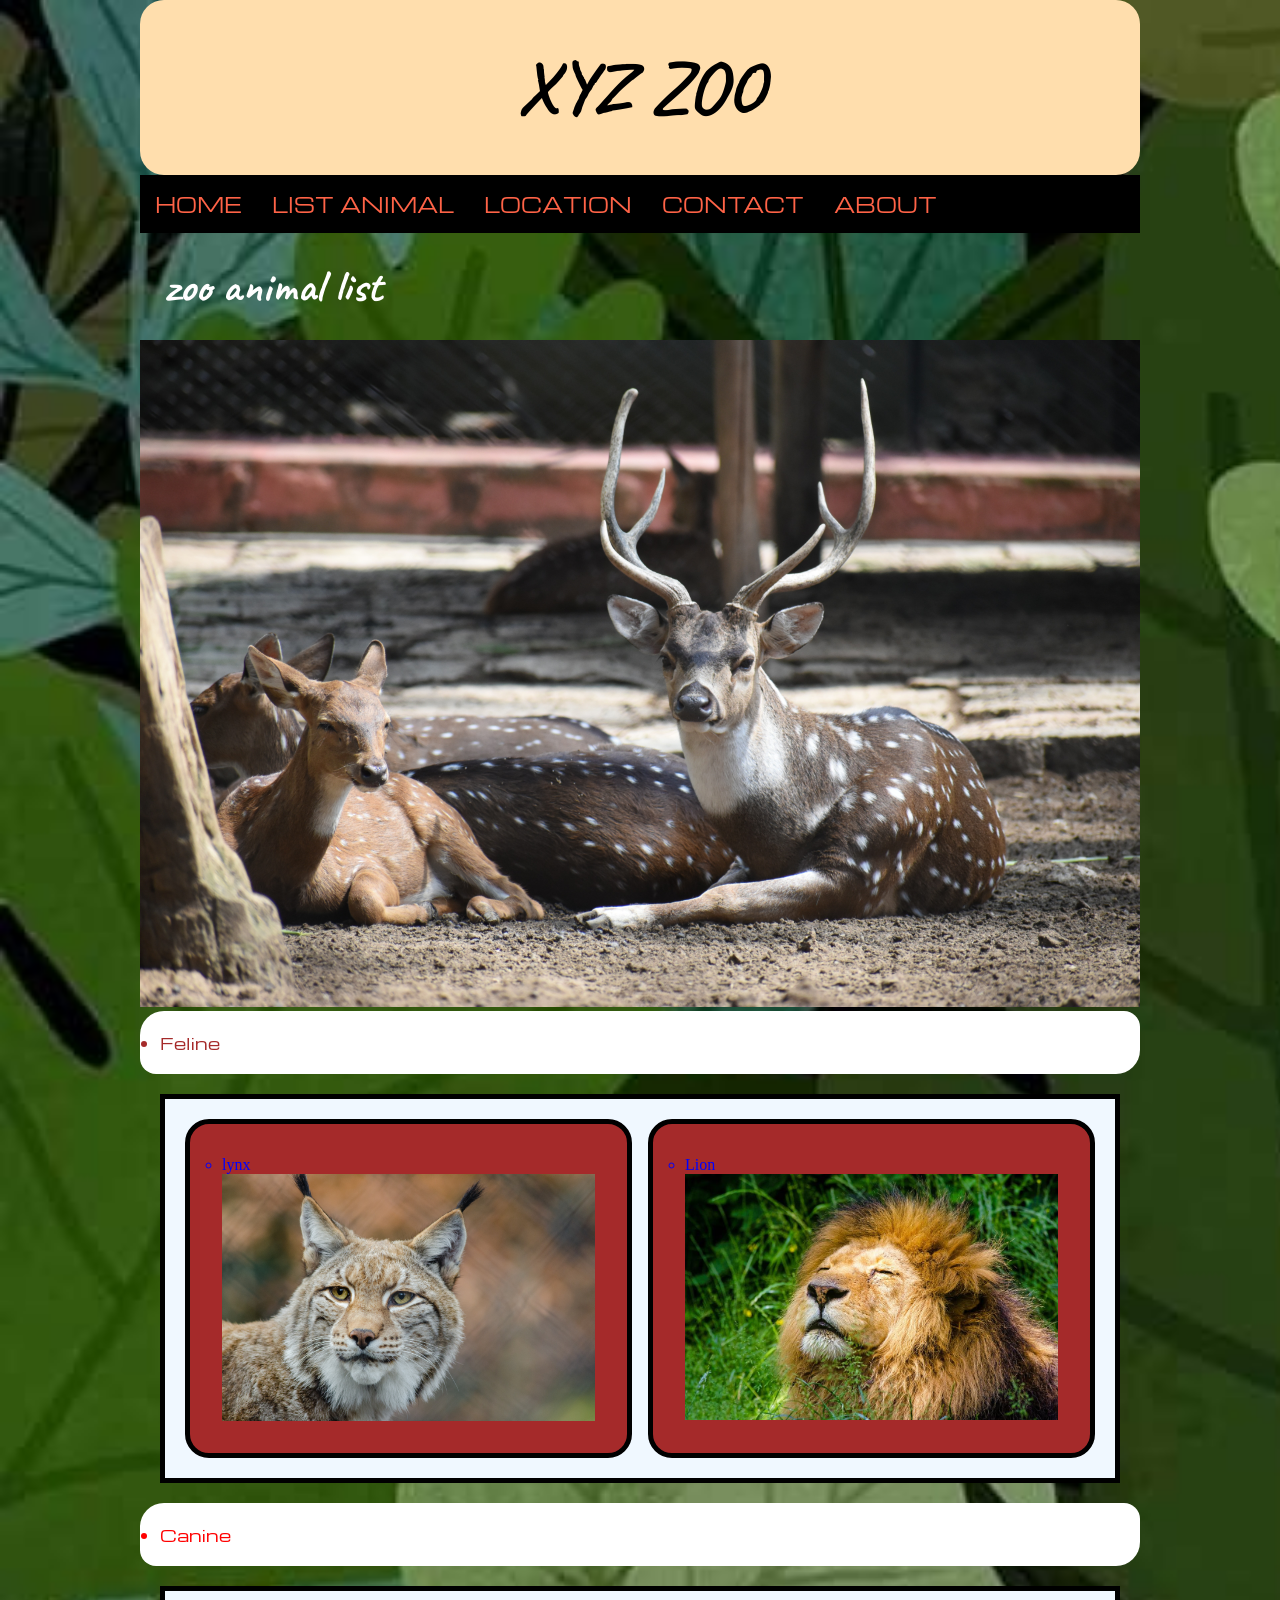
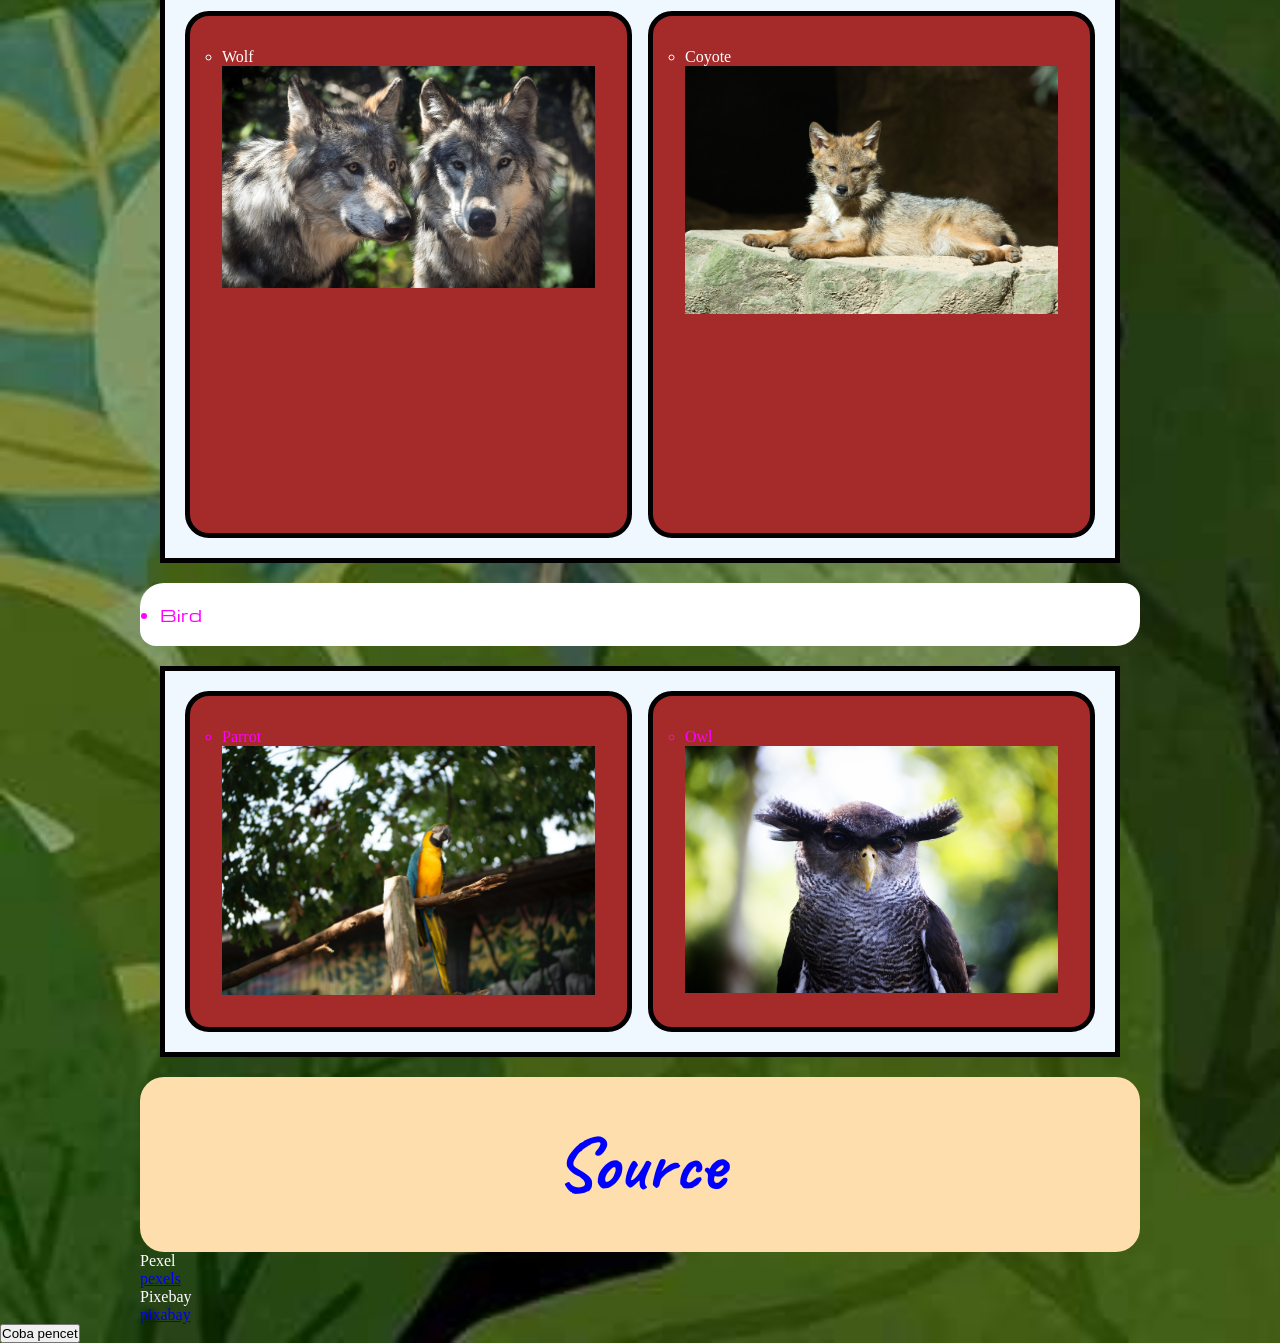
==== commit 846abaac: "Add files via upload" ====
--- a/index.html
+++ b/index.html
@@ -28,10 +28,16 @@
         </div>
             <div class="animal">
             <ul>
-                <li style="color: brown;">lynx</li>
+                <div class="flex-container">
+                    <div class="card">
+                    <li style="color: blue;">lynx</li>
                     <a href="" target="_blank"><img src="hewan/lynx.jpg" alt="lynx" width="500"></a>
-                <li style="color: brown;">Lion</li>
+                    </div>
+                    <div class="card">
+                    <li style="color: blue;">Lion</li>
                     <a href="" target="_blank"><img src="hewan/lion.jpg"alt="Lion" width="500px"></a>
+                    </div>
+                </div>
             </ul>
             </div>
         <div class="wolfy">   
@@ -39,15 +45,21 @@
         </div> 
             <div class="animal">
             <ul>
-                <li style="color: red;">Wolf</li>
+                <div class="flex-container">
+                <div class="card">
+                <li style="color: white;">Wolf</li>
                      <a href="" target="_blank"><img src="hewan/wolf.jpg" alt="Wolf"
                     width="500px"></a>
-                <li style="color: red;">Coyote</li>
+                </div>
+                <div class="card">
+                <li style="color: white;">Coyote</li>
                     <a href="" target="_blank"><img src="hewan/coyote.jpg" alt="Coyote"
                     width="500px"></a>
-                    <video width="500px" controls>
+                    <video width="500px" autoplay loop>
                         <source src="video/Coyote Hunts Birds  BBC Earth - BBC Earth (360p, h264).mp4" type="video/mp4">
                     </video>
+                </div>
+                </div>
             </ul>
             </div>
         <div class="wolfy">
@@ -55,12 +67,18 @@
         </div>
              <div class="animal">
             <ul>
+                <div class="flex-container">
+                <div class="card">
                 <li style="color: magenta;">Parrot</li>
                      <a href="" target="_blank"><img src="hewan/parrot.jpg" alt="Parrot"
                     width="500px"></a>
+                </div>
+                <div class="card">
                 <li style="color: magenta;">Owl</li>
                      <a href="" target="_blank"><img src="hewan/owl.jpg" alt="Owl"
                     width="500px"></a>
+                </div>
+                </div>
             </ul>
             </div>
     </ul>
--- a/style.css
+++ b/style.css
@@ -1,5 +1,12 @@
 @import url('https://fonts.googleapis.com/css2?family=Bebas+Neue&family=Caveat:wght@400..700&family=Hachi+Maru+Pop&family=Hina+Mincho&family=Josefin+Sans:ital,wght@0,100..700;1,100..700&family=Jost:ital,wght@0,100..900;1,100..900&family=Kiwi+Maru&family=M+PLUS+1p&family=Michroma&family=Mochiy+Pop+P+One&family=Playfair+Display:ital,wght@0,400..900;1,400..900&family=Slackside+One&family=Tsukimi+Rounded&family=Yuji+Mai&family=Yuji+Syuku&family=Zen+Antique&display=swap');
 
+
+*
+{
+        padding: 0;
+        margin: 0;
+        box-sizing: border-box;
+}
 
 .animal {
         background-color: aliceblue;
@@ -8,12 +15,51 @@
         margin: 20px;
         padding: 20px;
         border-radius: 24px 16px 24px 16px
+        font-family: "Oswald", sans-serif;
         }
+        
+
+.flex-container
+        {
+                display: flex;
+                gap: 1em;
+                flex-direction: row;
+        }
+
+
+.flex-container .card 
+        {
+                flex: 1;
+                padding: 2em;
+                border-radius: .5em;
+                background: var(--flex color-t);
+                color: var(--flex color);
+                border: 5px solid black;
+                min-width: 0;
+                box-sizing: border-box;
+                background-color: brown;
+                border-radius: 24px 24px 24px 24px;
+        }
+
+.flex-container .card img
+{
+        width: 100%;
+        height: auto;
+        display: block;
+}
+
+.flex-container .card video
+{
+        width: 100%;
+        height: auto;
+        display: block;
+}
 
 .wrapper
         { 
             margin: 0 auto; 
             width: 1000px;
+            overflow: hidden;
         }
 
 .navbar ul
